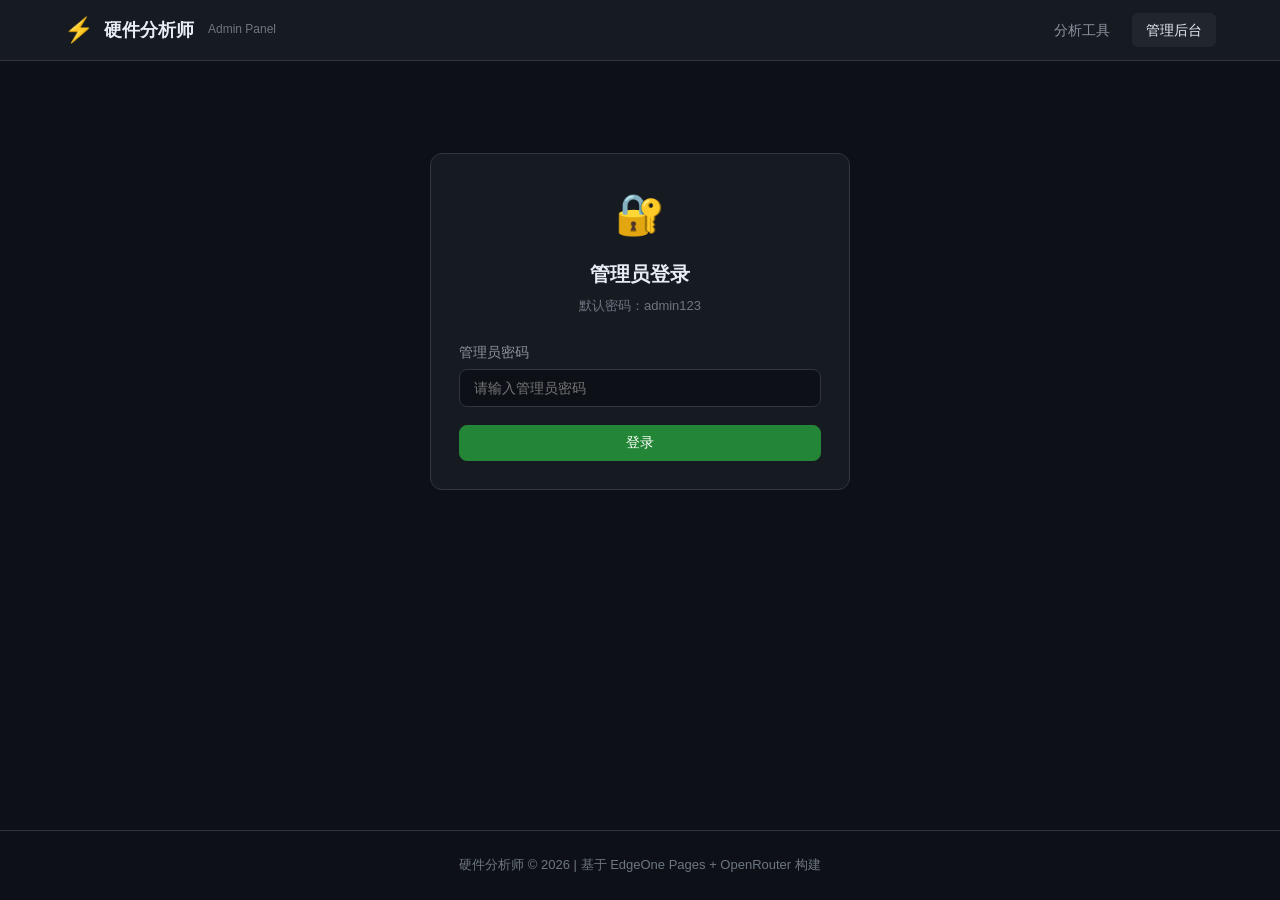
==== admin.html @ cb86afbc "refactor: optimize prompt for shorter output and lower token cost" ====
<!DOCTYPE html>
<html lang="zh-CN">
<head>
  <meta charset="UTF-8">
  <meta name="viewport" content="width=device-width, initial-scale=1.0">
  <title>管理后台 - 硬件分析师</title>
  <link rel="stylesheet" href="/css/style.css">
</head>
<body>
  <header class="header">
    <div class="header-inner">
      <div class="logo">
        <span class="logo-icon">⚡</span>
        <span class="logo-text">硬件分析师</span>
        <span class="logo-sub">Admin Panel</span>
      </div>
      <nav class="nav">
        <a href="/" class="nav-link">分析工具</a>
        <a href="/admin.html" class="nav-link active">管理后台</a>
      </nav>
    </div>
  </header>

  <main class="main">
    <section id="login-section" class="section">
      <div class="login-card">
        <div class="login-header">
          <span class="login-icon">🔐</span>
          <h2>管理员登录</h2>
          <p>默认密码：admin123</p>
        </div>
        <div class="form-group">
          <label for="admin-password">管理员密码</label>
          <input type="password" id="admin-password" placeholder="请输入管理员密码">
        </div>
        <button class="btn btn-primary btn-block" id="login-btn">登录</button>
        <p class="login-error" id="login-error" style="display:none;"></p>
      </div>
    </section>

    <section id="admin-section" class="section" style="display:none;">
      <div class="section-header">
        <h2>管理后台</h2>
        <button class="btn btn-secondary" id="logout-btn">退出登录</button>
      </div>

      <div class="admin-grid">
        <div class="card">
          <div class="card-header">
            <span class="card-icon">📊</span>
            <h3>调用统计</h3>
          </div>
          <div class="card-body">
            <div class="stats-grid">
              <div class="stat-item">
                <span class="stat-label">今日调用</span>
                <span class="stat-value" id="stat-today">-</span>
              </div>
              <div class="stat-item">
                <span class="stat-label">每日上限</span>
                <span class="stat-value" id="stat-limit">-</span>
              </div>
              <div class="stat-item">
                <span class="stat-label">累计调用</span>
                <span class="stat-value" id="stat-total">-</span>
              </div>
              <div class="stat-item">
                <span class="stat-label">统计日期</span>
                <span class="stat-value stat-date" id="stat-date">-</span>
              </div>
            </div>
            <div class="btn-group">
              <button class="btn btn-secondary btn-sm" id="refresh-stats-btn">刷新统计</button>
              <button class="btn btn-warning btn-sm" id="reset-today-btn">重置今日</button>
              <button class="btn btn-danger btn-sm" id="reset-all-btn">重置全部</button>
            </div>
          </div>
        </div>

        <div class="card">
          <div class="card-header">
            <span class="card-icon">🔑</span>
            <h3>API 配置</h3>
          </div>
          <div class="card-body">
            <div class="form-group">
              <label for="config-api-key">OpenRouter API Key</label>
              <input type="password" id="config-api-key" placeholder="sk-or-...">
              <span class="form-hint" id="api-key-hint">当前未设置</span>
            </div>
            <div class="form-group">
              <label for="config-model">使用模型</label>
              <input type="text" id="config-model" placeholder="openai/gpt-4o">
              <span class="form-hint">推荐：openai/gpt-4o（稳定）、deepseek/deepseek-v4-flash（性价比首选）、google/gemini-2.0-flash-001（速度快）</span>
            </div>
            <div class="form-group">
              <label for="config-daily-limit">每日调用上限</label>
              <input type="number" id="config-daily-limit" min="1" max="10000" placeholder="100">
            </div>
            <button class="btn btn-primary btn-block" id="save-config-btn">保存配置</button>
          </div>
        </div>

        <div class="card">
          <div class="card-header">
            <span class="card-icon">🔒</span>
            <h3>修改密码</h3>
          </div>
          <div class="card-body">
            <div class="form-group">
              <label for="new-password">新密码</label>
              <input type="password" id="new-password" placeholder="输入新密码">
            </div>
            <div class="form-group">
              <label for="confirm-password">确认密码</label>
              <input type="password" id="confirm-password" placeholder="再次输入新密码">
            </div>
            <button class="btn btn-primary btn-block" id="change-password-btn">修改密码</button>
          </div>
        </div>
      </div>
    </section>
  </main>

  <footer class="footer">
    <p>硬件分析师 &copy; 2026 | 基于 EdgeOne Pages + OpenRouter 构建</p>
  </footer>

  <script src="/js/admin.js"></script>
</body>
</html>
---- css/style.css ----
:root {
  --bg-primary: #0d1117;
  --bg-secondary: #161b22;
  --bg-tertiary: #1c2333;
  --bg-hover: #21262d;
  --border: #30363d;
  --border-light: #3d444d;
  --text-primary: #e6edf3;
  --text-secondary: #8b949e;
  --text-muted: #6e7681;
  --accent: #58a6ff;
  --accent-hover: #79c0ff;
  --green: #3fb950;
  --green-dim: #238636;
  --yellow: #d29922;
  --orange: #db6d28;
  --red: #f85149;
  --red-dim: #da3633;
  --purple: #bc8cff;
  --code-bg: #0d1117;
  --shadow: 0 1px 3px rgba(0,0,0,0.3), 0 8px 24px rgba(0,0,0,0.2);
  --radius: 8px;
  --radius-lg: 12px;
}

* {
  margin: 0;
  padding: 0;
  box-sizing: border-box;
}

body {
  font-family: -apple-system, BlinkMacSystemFont, 'Segoe UI', 'Noto Sans SC', Helvetica, Arial, sans-serif;
  background: var(--bg-primary);
  color: var(--text-primary);
  line-height: 1.6;
  min-height: 100vh;
  display: flex;
  flex-direction: column;
}

.header {
  background: var(--bg-secondary);
  border-bottom: 1px solid var(--border);
  position: sticky;
  top: 0;
  z-index: 100;
}

.header-inner {
  max-width: 1200px;
  margin: 0 auto;
  padding: 0 24px;
  height: 60px;
  display: flex;
  align-items: center;
  justify-content: space-between;
}

.logo {
  display: flex;
  align-items: center;
  gap: 10px;
}

.logo-icon {
  font-size: 24px;
}

.logo-text {
  font-size: 18px;
  font-weight: 700;
  color: var(--text-primary);
}

.logo-sub {
  font-size: 12px;
  color: var(--text-muted);
  margin-left: 4px;
}

.nav {
  display: flex;
  gap: 8px;
}

.nav-link {
  color: var(--text-secondary);
  text-decoration: none;
  padding: 6px 14px;
  border-radius: 6px;
  font-size: 14px;
  transition: all 0.2s;
}

.nav-link:hover {
  color: var(--text-primary);
  background: var(--bg-hover);
}

.nav-link.active {
  color: var(--text-primary);
  background: var(--bg-hover);
}

.main {
  max-width: 1200px;
  margin: 0 auto;
  padding: 32px 24px;
  flex: 1;
  width: 100%;
}

.section {
  margin-bottom: 32px;
}

.section-header {
  display: flex;
  align-items: center;
  justify-content: space-between;
  margin-bottom: 20px;
}

.section-header h2 {
  font-size: 22px;
  font-weight: 600;
}

.section-header p {
  color: var(--text-secondary);
  font-size: 14px;
  margin-top: 4px;
}

.upload-card,
.login-card {
  background: var(--bg-secondary);
  border: 1px solid var(--border);
  border-radius: var(--radius-lg);
  padding: 28px;
}

.login-card {
  max-width: 420px;
  margin: 60px auto;
}

.login-header {
  text-align: center;
  margin-bottom: 24px;
}

.login-icon {
  font-size: 40px;
  display: block;
  margin-bottom: 12px;
}

.login-header h2 {
  font-size: 20px;
  margin-bottom: 6px;
}

.login-header p {
  color: var(--text-muted);
  font-size: 13px;
}

.login-error {
  color: var(--red);
  font-size: 13px;
  text-align: center;
  margin-top: 12px;
}

.form-group {
  margin-bottom: 18px;
}

.form-group label {
  display: block;
  font-size: 14px;
  font-weight: 500;
  color: var(--text-secondary);
  margin-bottom: 6px;
}

.form-row {
  display: grid;
  grid-template-columns: 1fr 1fr;
  gap: 16px;
}

input[type="text"],
input[type="password"],
input[type="number"],
select {
  width: 100%;
  padding: 10px 14px;
  background: var(--bg-primary);
  border: 1px solid var(--border);
  border-radius: var(--radius);
  color: var(--text-primary);
  font-size: 14px;
  outline: none;
  transition: border-color 0.2s;
}

input:focus,
select:focus {
  border-color: var(--accent);
}

select {
  cursor: pointer;
  appearance: none;
  background-image: url("data:image/svg+xml,%3Csvg xmlns='http://www.w3.org/2000/svg' width='12' height='12' viewBox='0 0 12 12'%3E%3Cpath fill='%238b949e' d='M6 8L1 3h10z'/%3E%3C/svg%3E");
  background-repeat: no-repeat;
  background-position: right 12px center;
  padding-right: 32px;
}

.form-hint {
  display: block;
  font-size: 12px;
  color: var(--text-muted);
  margin-top: 4px;
}

.file-upload {
  border: 2px dashed var(--border);
  border-radius: var(--radius);
  padding: 32px;
  text-align: center;
  cursor: pointer;
  transition: all 0.2s;
  background: var(--bg-primary);
}

.file-upload:hover {
  border-color: var(--accent);
  background: var(--bg-tertiary);
}

.file-upload.dragover {
  border-color: var(--accent);
  background: rgba(88, 166, 255, 0.08);
}

.file-upload-content {
  display: flex;
  flex-direction: column;
  align-items: center;
  gap: 8px;
}

.file-icon {
  font-size: 36px;
}

.file-text {
  font-size: 14px;
  color: var(--text-secondary);
}

.file-hint {
  font-size: 12px;
  color: var(--text-muted);
}

.btn {
  display: inline-flex;
  align-items: center;
  justify-content: center;
  gap: 6px;
  padding: 8px 18px;
  border: 1px solid var(--border);
  border-radius: var(--radius);
  font-size: 14px;
  font-weight: 500;
  cursor: pointer;
  transition: all 0.2s;
  outline: none;
  font-family: inherit;
}

.btn-primary {
  background: var(--green-dim);
  border-color: var(--green-dim);
  color: #fff;
}

.btn-primary:hover {
  background: var(--green);
  border-color: var(--green);
}

.btn-primary:disabled {
  opacity: 0.5;
  cursor: not-allowed;
}

.btn-secondary {
  background: var(--bg-secondary);
  border-color: var(--border);
  color: var(--text-primary);
}

.btn-secondary:hover {
  background: var(--bg-hover);
  border-color: var(--border-light);
}

.btn-warning {
  background: transparent;
  border-color: var(--orange);
  color: var(--orange);
}

.btn-warning:hover {
  background: rgba(219, 109, 40, 0.15);
}

.btn-danger {
  background: transparent;
  border-color: var(--red-dim);
  color: var(--red);
}

.btn-danger:hover {
  background: rgba(248, 81, 73, 0.15);
}

.btn-large {
  padding: 12px 32px;
  font-size: 16px;
  width: 100%;
  margin-top: 8px;
}

.btn-block {
  width: 100%;
}

.btn-sm {
  padding: 5px 12px;
  font-size: 13px;
}

.btn-group {
  display: flex;
  gap: 8px;
  margin-top: 16px;
  flex-wrap: wrap;
}

.spinner {
  display: inline-block;
  width: 16px;
  height: 16px;
  border: 2px solid rgba(255,255,255,0.3);
  border-top-color: #fff;
  border-radius: 50%;
  animation: spin 0.6s linear infinite;
}

@keyframes spin {
  to { transform: rotate(360deg); }
}

.progress-card {
  background: var(--bg-secondary);
  border: 1px solid var(--border);
  border-radius: var(--radius-lg);
  padding: 32px;
}

.progress-steps {
  display: flex;
  align-items: center;
  justify-content: center;
  gap: 0;
}

.step {
  display: flex;
  flex-direction: column;
  align-items: center;
  gap: 8px;
  position: relative;
}

.step-icon {
  width: 40px;
  height: 40px;
  border-radius: 50%;
  background: var(--bg-hover);
  border: 2px solid var(--border);
  display: flex;
  align-items: center;
  justify-content: center;
  font-size: 14px;
  font-weight: 600;
  color: var(--text-secondary);
  transition: all 0.3s;
}

.step.active .step-icon {
  border-color: var(--accent);
  color: var(--accent);
  box-shadow: 0 0 12px rgba(88, 166, 255, 0.3);
}

.step.done .step-icon {
  border-color: var(--green);
  background: var(--green-dim);
  color: #fff;
}

.step-text {
  font-size: 13px;
  color: var(--text-secondary);
  white-space: nowrap;
}

.step.active .step-text {
  color: var(--accent);
}

.step.done .step-text {
  color: var(--green);
}

.step-status {
  font-size: 12px;
  height: 16px;
}

.step-line {
  width: 80px;
  height: 2px;
  background: var(--border);
  margin: 0 12px;
  margin-bottom: 24px;
  transition: background 0.3s;
}

.step-line.active {
  background: var(--accent);
}

.step-line.done {
  background: var(--green);
}

.result-cards {
  display: flex;
  flex-direction: column;
  gap: 20px;
}

.card {
  background: var(--bg-secondary);
  border: 1px solid var(--border);
  border-radius: var(--radius-lg);
  overflow: hidden;
}

.card-header {
  display: flex;
  align-items: center;
  gap: 10px;
  padding: 16px 20px;
  border-bottom: 1px solid var(--border);
  background: var(--bg-tertiary);
}

.card-icon {
  font-size: 18px;
}

.card-header h3 {
  font-size: 15px;
  font-weight: 600;
  flex: 1;
}

.card-subheader {
  padding: 10px 20px;
  font-size: 13px;
  color: var(--text-secondary);
  border-bottom: 1px solid var(--border);
  background: rgba(88, 166, 255, 0.04);
}

.card-body {
  padding: 20px;
}

.btn-copy {
  padding: 4px 10px;
  font-size: 12px;
  background: var(--bg-hover);
  border: 1px solid var(--border);
  border-radius: 4px;
  color: var(--text-secondary);
  cursor: pointer;
  transition: all 0.2s;
  font-family: inherit;
}

.btn-copy:hover {
  color: var(--text-primary);
  border-color: var(--accent);
}

.btn-copy.copied {
  color: var(--green);
  border-color: var(--green);
}

.info-grid {
  display: grid;
  grid-template-columns: 1fr 1fr;
  gap: 12px;
}

.info-item {
  display: flex;
  flex-direction: column;
  gap: 4px;
}

.info-label {
  font-size: 12px;
  color: var(--text-muted);
  text-transform: uppercase;
  letter-spacing: 0.5px;
}

.info-value {
  font-size: 14px;
  color: var(--text-primary);
  line-height: 1.5;
}

.principle-text {
  font-size: 14px;
  line-height: 1.8;
  color: var(--text-secondary);
}

pre {
  background: var(--code-bg);
  border: 1px solid var(--border);
  border-radius: var(--radius);
  padding: 16px;
  overflow-x: auto;
  font-size: 13px;
  line-height: 1.6;
}

code {
  font-family: 'SF Mono', 'Fira Code', 'Consolas', monospace;
  color: var(--text-primary);
}

.notes-list {
  list-style: none;
  display: flex;
  flex-direction: column;
  gap: 10px;
}

.notes-list li {
  padding: 10px 14px;
  background: var(--bg-primary);
  border-radius: var(--radius);
  font-size: 14px;
  color: var(--text-secondary);
  border-left: 3px solid var(--yellow);
  line-height: 1.6;
}

.error-card {
  background: var(--bg-secondary);
  border: 1px solid var(--red-dim);
  border-radius: var(--radius-lg);
  padding: 40px;
  text-align: center;
}

.error-icon {
  font-size: 40px;
  display: block;
  margin-bottom: 12px;
}

.error-card h3 {
  color: var(--red);
  margin-bottom: 8px;
}

.error-card p {
  color: var(--text-secondary);
  font-size: 14px;
  margin-bottom: 16px;
}

.admin-grid {
  display: grid;
  grid-template-columns: 1fr 1fr;
  gap: 20px;
}

.admin-grid .card:last-child {
  grid-column: 1 / -1;
}

.stats-grid {
  display: grid;
  grid-template-columns: 1fr 1fr;
  gap: 16px;
  margin-bottom: 16px;
}

.stat-item {
  display: flex;
  flex-direction: column;
  gap: 4px;
  padding: 12px;
  background: var(--bg-primary);
  border-radius: var(--radius);
}

.stat-label {
  font-size: 12px;
  color: var(--text-muted);
  text-transform: uppercase;
  letter-spacing: 0.5px;
}

.stat-value {
  font-size: 24px;
  font-weight: 700;
  color: var(--accent);
}

.stat-date {
  font-size: 14px;
  font-weight: 500;
}

.toast {
  position: fixed;
  top: 80px;
  right: 24px;
  padding: 12px 20px;
  border-radius: var(--radius);
  font-size: 14px;
  z-index: 1000;
  animation: slideIn 0.3s ease;
  max-width: 360px;
}

.toast-success {
  background: var(--green-dim);
  color: #fff;
  border: 1px solid var(--green);
}

.toast-error {
  background: var(--red-dim);
  color: #fff;
  border: 1px solid var(--red);
}

@keyframes slideIn {
  from {
    transform: translateX(100%);
    opacity: 0;
  }
  to {
    transform: translateX(0);
    opacity: 1;
  }
}

.footer {
  text-align: center;
  padding: 24px;
  color: var(--text-muted);
  font-size: 13px;
  border-top: 1px solid var(--border);
  margin-top: auto;
}

.modal-overlay {
  position: fixed;
  inset: 0;
  background: rgba(0, 0, 0, 0.6);
  display: flex;
  align-items: center;
  justify-content: center;
  z-index: 1000;
  animation: fadeIn 0.2s ease;
}

.modal-card {
  background: var(--bg-secondary);
  border: 1px solid var(--border);
  border-radius: var(--radius-lg);
  width: 420px;
  max-width: 90vw;
  box-shadow: var(--shadow);
  animation: modalSlideIn 0.25s ease;
}

.modal-header {
  display: flex;
  align-items: center;
  justify-content: space-between;
  padding: 16px 20px;
  border-bottom: 1px solid var(--border);
}

.modal-header h3 {
  font-size: 16px;
  font-weight: 600;
}

.modal-close {
  background: none;
  border: none;
  color: var(--text-secondary);
  font-size: 22px;
  cursor: pointer;
  line-height: 1;
  padding: 2px 6px;
  border-radius: 4px;
  transition: all 0.15s;
}

.modal-close:hover {
  color: var(--text-primary);
  background: var(--bg-hover);
}

.modal-body {
  padding: 24px 20px;
}

.contact-item {
  display: flex;
  align-items: center;
  gap: 14px;
  padding: 14px 16px;
  background: var(--bg-primary);
  border: 1px solid var(--border);
  border-radius: var(--radius);
  margin-bottom: 12px;
}

.contact-icon {
  font-size: 28px;
  flex-shrink: 0;
}

.contact-info {
  flex: 1;
  display: flex;
  flex-direction: column;
  gap: 2px;
}

.contact-label {
  font-size: 11px;
  color: var(--text-muted);
  text-transform: uppercase;
  letter-spacing: 0.5px;
}

.contact-value {
  font-size: 18px;
  font-weight: 600;
  color: var(--accent);
  font-family: 'SF Mono', 'Fira Code', 'Consolas', monospace;
}

.contact-note {
  font-size: 13px;
  color: var(--text-secondary);
  line-height: 1.6;
  margin-top: 4px;
}

@keyframes fadeIn {
  from { opacity: 0; }
  to { opacity: 1; }
}

@keyframes modalSlideIn {
  from {
    transform: translateY(20px) scale(0.97);
    opacity: 0;
  }
  to {
    transform: translateY(0) scale(1);
    opacity: 1;
  }
}

@media (max-width: 768px) {
  .form-row {
    grid-template-columns: 1fr;
  }

  .admin-grid {
    grid-template-columns: 1fr;
  }

  .info-grid {
    grid-template-columns: 1fr;
  }

  .progress-steps {
    flex-direction: column;
    gap: 8px;
  }

  .step-line {
    width: 2px;
    height: 24px;
    margin: 0;
  }

  .header-inner {
    padding: 0 16px;
  }

  .main {
    padding: 20px 16px;
  }

  .logo-sub {
    display: none;
  }
}
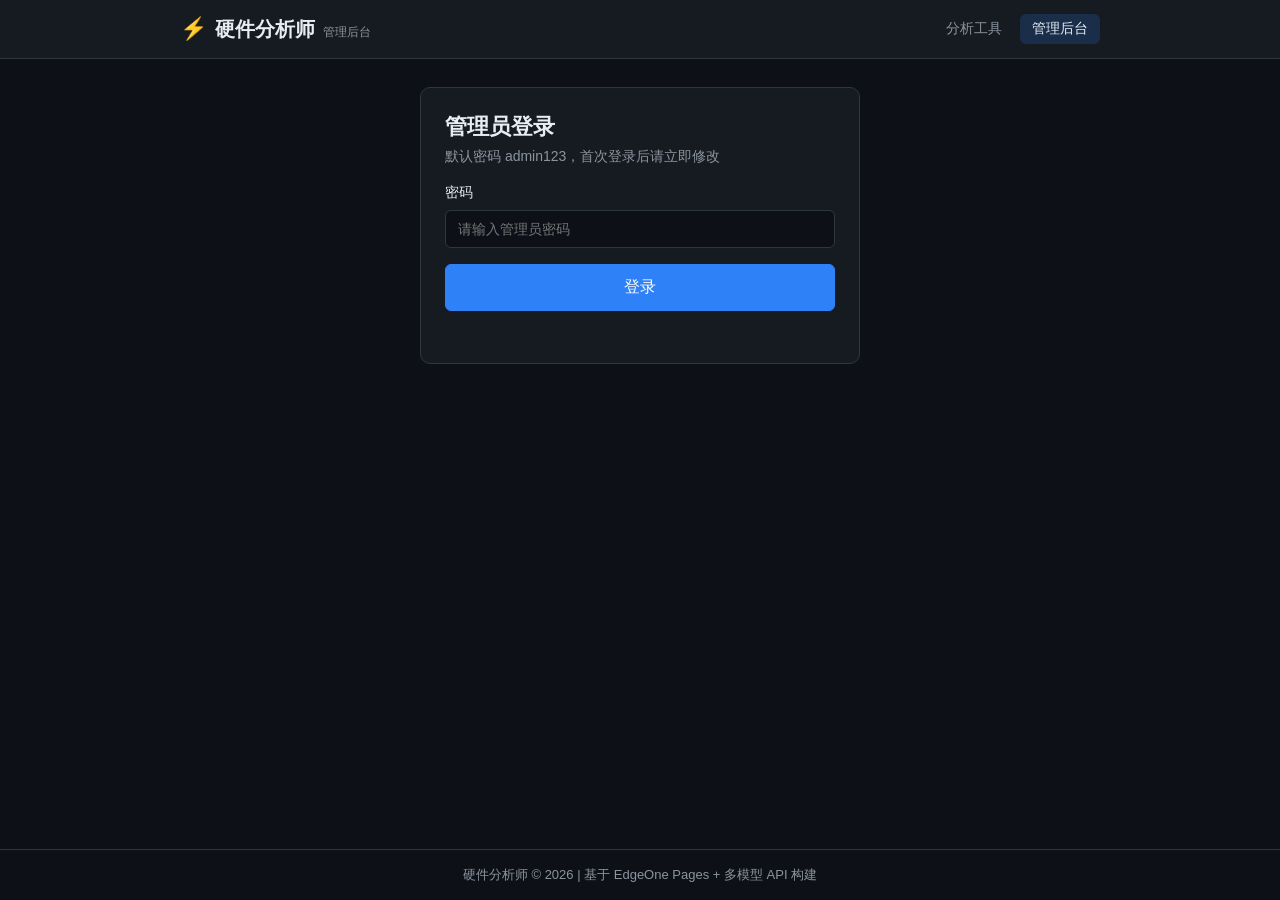
==== commit 37d17df0: "v2 整体重构：多供应商自动兜底、长手册智能取段、JSON 稳健化、管理后台连通性自检与安全加固" ====
--- a/admin.html
+++ b/admin.html
@@ -12,7 +12,7 @@
       <div class="logo">
         <span class="logo-icon">⚡</span>
         <span class="logo-text">硬件分析师</span>
-        <span class="logo-sub">Admin Panel</span>
+        <span class="logo-sub">管理后台</span>
       </div>
       <nav class="nav">
         <a href="/" class="nav-link">分析工具</a>
@@ -23,107 +23,83 @@
 
   <main class="main">
     <section id="login-section" class="section">
-      <div class="login-card">
-        <div class="login-header">
-          <span class="login-icon">🔐</span>
+      <div class="upload-card login-card">
+        <div class="section-header">
           <h2>管理员登录</h2>
-          <p>默认密码：admin123</p>
+          <p>默认密码 admin123，首次登录后请立即修改</p>
         </div>
         <div class="form-group">
-          <label for="admin-password">管理员密码</label>
-          <input type="password" id="admin-password" placeholder="请输入管理员密码">
+          <label for="password-input">密码</label>
+          <input type="password" id="password-input" placeholder="请输入管理员密码" autocomplete="current-password">
         </div>
-        <button class="btn btn-primary btn-block" id="login-btn">登录</button>
-        <p class="login-error" id="login-error" style="display:none;"></p>
+        <button class="btn btn-primary btn-large" id="login-btn">登录</button>
+        <p class="form-error" id="login-error"></p>
       </div>
     </section>
 
-    <section id="admin-section" class="section" style="display:none;">
+    <section id="panel-section" class="section" style="display:none;">
       <div class="section-header">
-        <h2>管理后台</h2>
+        <h2>供应商配置</h2>
         <button class="btn btn-secondary" id="logout-btn">退出登录</button>
       </div>
+      <p class="panel-note">分析请求会按下面的顺位依次尝试：第一家超时、报错或限流时自动切下一家。点「测试连接」会从边缘函数所在的位置探测该供应商，通不通以这个结果为准。</p>
+      <div id="provider-list"></div>
 
-      <div class="admin-grid">
-        <div class="card">
-          <div class="card-header">
-            <span class="card-icon">📊</span>
-            <h3>调用统计</h3>
-          </div>
-          <div class="card-body">
-            <div class="stats-grid">
-              <div class="stat-item">
-                <span class="stat-label">今日调用</span>
-                <span class="stat-value" id="stat-today">-</span>
-              </div>
-              <div class="stat-item">
-                <span class="stat-label">每日上限</span>
-                <span class="stat-value" id="stat-limit">-</span>
-              </div>
-              <div class="stat-item">
-                <span class="stat-label">累计调用</span>
-                <span class="stat-value" id="stat-total">-</span>
-              </div>
-              <div class="stat-item">
-                <span class="stat-label">统计日期</span>
-                <span class="stat-value stat-date" id="stat-date">-</span>
-              </div>
+      <div class="card settings-card">
+        <div class="card-header">
+          <span class="card-icon">🧭</span>
+          <h3>调用顺位</h3>
+        </div>
+        <div class="card-body">
+          <div id="order-list"></div>
+        </div>
+      </div>
+
+      <div class="card settings-card">
+        <div class="card-header">
+          <span class="card-icon">🔧</span>
+          <h3>通用设置</h3>
+        </div>
+        <div class="card-body">
+          <div class="form-row">
+            <div class="form-group">
+              <label for="daily-limit-input">每日调用上限</label>
+              <input type="number" id="daily-limit-input" min="1" max="100000">
             </div>
-            <div class="btn-group">
-              <button class="btn btn-secondary btn-sm" id="refresh-stats-btn">刷新统计</button>
-              <button class="btn btn-warning btn-sm" id="reset-today-btn">重置今日</button>
-              <button class="btn btn-danger btn-sm" id="reset-all-btn">重置全部</button>
+            <div class="form-group">
+              <label for="access-code-input">分析访问口令（留空为不启用）</label>
+              <input type="text" id="access-code-input" placeholder="启用后，用户分析时需输入此口令">
             </div>
           </div>
+          <div class="form-group">
+            <label for="new-password-input">修改管理员密码（留空为不修改）</label>
+            <input type="password" id="new-password-input" placeholder="输入新密码" autocomplete="new-password">
+          </div>
+          <button class="btn btn-primary" id="save-btn">保存全部设置</button>
+          <span class="save-status" id="save-status"></span>
         </div>
+      </div>
 
-        <div class="card">
-          <div class="card-header">
-            <span class="card-icon">🔑</span>
-            <h3>API 配置</h3>
+      <div class="card settings-card">
+        <div class="card-header">
+          <span class="card-icon">📊</span>
+          <h3>调用统计</h3>
+        </div>
+        <div class="card-body">
+          <div class="info-grid">
+            <div class="info-item"><span class="info-label">今日调用</span><span class="info-value" id="stat-today">-</span></div>
+            <div class="info-item"><span class="info-label">累计调用</span><span class="info-value" id="stat-total">-</span></div>
+            <div class="info-item"><span class="info-label">每日上限</span><span class="info-value" id="stat-limit">-</span></div>
           </div>
-          <div class="card-body">
-            <div class="form-group">
-              <label for="config-api-key">OpenRouter API Key</label>
-              <input type="password" id="config-api-key" placeholder="sk-or-...">
-              <span class="form-hint" id="api-key-hint">当前未设置</span>
-            </div>
-            <div class="form-group">
-              <label for="config-model">使用模型</label>
-              <input type="text" id="config-model" placeholder="openai/gpt-4o">
-              <span class="form-hint">推荐：openai/gpt-4o（稳定）、deepseek/deepseek-v4-flash（性价比首选）、google/gemini-2.0-flash-001（速度快）</span>
-            </div>
-            <div class="form-group">
-              <label for="config-daily-limit">每日调用上限</label>
-              <input type="number" id="config-daily-limit" min="1" max="10000" placeholder="100">
-            </div>
-            <button class="btn btn-primary btn-block" id="save-config-btn">保存配置</button>
-          </div>
-        </div>
-
-        <div class="card">
-          <div class="card-header">
-            <span class="card-icon">🔒</span>
-            <h3>修改密码</h3>
-          </div>
-          <div class="card-body">
-            <div class="form-group">
-              <label for="new-password">新密码</label>
-              <input type="password" id="new-password" placeholder="输入新密码">
-            </div>
-            <div class="form-group">
-              <label for="confirm-password">确认密码</label>
-              <input type="password" id="confirm-password" placeholder="再次输入新密码">
-            </div>
-            <button class="btn btn-primary btn-block" id="change-password-btn">修改密码</button>
-          </div>
+          <button class="btn btn-secondary" id="reset-stats-btn">重置统计</button>
+          <button class="btn btn-secondary" id="refresh-stats-btn">刷新</button>
         </div>
       </div>
     </section>
   </main>
 
   <footer class="footer">
-    <p>硬件分析师 &copy; 2026 | 基于 EdgeOne Pages + OpenRouter 构建</p>
+    <p>硬件分析师 &copy; 2026 | 基于 EdgeOne Pages + 多模型 API 构建</p>
   </footer>
 
   <script src="/js/admin.js"></script>
--- a/css/style.css
+++ b/css/style.css
@@ -1,849 +1,369 @@
 :root {
-  --bg-primary: #0d1117;
-  --bg-secondary: #161b22;
-  --bg-tertiary: #1c2333;
-  --bg-hover: #21262d;
+  --bg: #0d1117;
+  --bg-card: #161b22;
+  --bg-input: #0d1117;
   --border: #30363d;
-  --border-light: #3d444d;
-  --text-primary: #e6edf3;
-  --text-secondary: #8b949e;
-  --text-muted: #6e7681;
-  --accent: #58a6ff;
-  --accent-hover: #79c0ff;
-  --green: #3fb950;
-  --green-dim: #238636;
-  --yellow: #d29922;
-  --orange: #db6d28;
-  --red: #f85149;
-  --red-dim: #da3633;
-  --purple: #bc8cff;
-  --code-bg: #0d1117;
-  --shadow: 0 1px 3px rgba(0,0,0,0.3), 0 8px 24px rgba(0,0,0,0.2);
-  --radius: 8px;
-  --radius-lg: 12px;
-}
-
-* {
-  margin: 0;
-  padding: 0;
-  box-sizing: border-box;
-}
+  --text: #e6edf3;
+  --text-dim: #8b949e;
+  --accent: #2f81f7;
+  --accent-hover: #1f6feb;
+  --ok: #3fb950;
+  --fail: #f85149;
+  --warn: #d29922;
+  --radius: 10px;
+}
+
+* { box-sizing: border-box; margin: 0; padding: 0; }
 
 body {
-  font-family: -apple-system, BlinkMacSystemFont, 'Segoe UI', 'Noto Sans SC', Helvetica, Arial, sans-serif;
-  background: var(--bg-primary);
-  color: var(--text-primary);
-  line-height: 1.6;
+  background: var(--bg);
+  color: var(--text);
+  font-family: -apple-system, BlinkMacSystemFont, "Segoe UI", "PingFang SC", "Microsoft YaHei", sans-serif;
   min-height: 100vh;
   display: flex;
   flex-direction: column;
 }
 
+/* header */
 .header {
-  background: var(--bg-secondary);
   border-bottom: 1px solid var(--border);
-  position: sticky;
-  top: 0;
-  z-index: 100;
-}
-
+  background: var(--bg-card);
+}
 .header-inner {
-  max-width: 1200px;
+  max-width: 960px;
   margin: 0 auto;
-  padding: 0 24px;
-  height: 60px;
+  padding: 14px 20px;
   display: flex;
   align-items: center;
   justify-content: space-between;
-}
-
-.logo {
-  display: flex;
-  align-items: center;
+  flex-wrap: wrap;
   gap: 10px;
 }
-
-.logo-icon {
-  font-size: 24px;
-}
-
-.logo-text {
-  font-size: 18px;
-  font-weight: 700;
-  color: var(--text-primary);
-}
-
-.logo-sub {
-  font-size: 12px;
-  color: var(--text-muted);
-  margin-left: 4px;
-}
-
-.nav {
-  display: flex;
-  gap: 8px;
-}
-
+.logo { display: flex; align-items: baseline; gap: 8px; }
+.logo-icon { font-size: 22px; }
+.logo-text { font-size: 20px; font-weight: 700; }
+.logo-sub { font-size: 12px; color: var(--text-dim); }
+.nav { display: flex; gap: 6px; }
 .nav-link {
-  color: var(--text-secondary);
+  color: var(--text-dim);
   text-decoration: none;
-  padding: 6px 14px;
+  padding: 6px 12px;
   border-radius: 6px;
   font-size: 14px;
-  transition: all 0.2s;
-}
-
-.nav-link:hover {
-  color: var(--text-primary);
-  background: var(--bg-hover);
-}
-
-.nav-link.active {
-  color: var(--text-primary);
-  background: var(--bg-hover);
-}
-
+}
+.nav-link:hover { color: var(--text); background: rgba(255, 255, 255, 0.06); }
+.nav-link.active { color: var(--text); background: rgba(47, 129, 247, 0.18); }
+
+/* layout */
 .main {
-  max-width: 1200px;
-  margin: 0 auto;
-  padding: 32px 24px;
   flex: 1;
   width: 100%;
-}
-
-.section {
-  margin-bottom: 32px;
-}
-
-.section-header {
-  display: flex;
-  align-items: center;
-  justify-content: space-between;
-  margin-bottom: 20px;
-}
-
-.section-header h2 {
-  font-size: 22px;
-  font-weight: 600;
-}
-
-.section-header p {
-  color: var(--text-secondary);
-  font-size: 14px;
-  margin-top: 4px;
-}
-
-.upload-card,
-.login-card {
-  background: var(--bg-secondary);
-  border: 1px solid var(--border);
-  border-radius: var(--radius-lg);
-  padding: 28px;
-}
-
-.login-card {
-  max-width: 420px;
-  margin: 60px auto;
-}
-
-.login-header {
+  max-width: 960px;
+  margin: 0 auto;
+  padding: 28px 20px 40px;
+}
+.section-header { margin-bottom: 18px; }
+.section-header h2 { font-size: 22px; margin-bottom: 6px; }
+.section-header p { color: var(--text-dim); font-size: 14px; }
+.section-header .btn { float: right; }
+.footer {
+  border-top: 1px solid var(--border);
+  padding: 16px;
   text-align: center;
-  margin-bottom: 24px;
-}
-
-.login-icon {
-  font-size: 40px;
-  display: block;
-  margin-bottom: 12px;
-}
-
-.login-header h2 {
-  font-size: 20px;
-  margin-bottom: 6px;
-}
-
-.login-header p {
-  color: var(--text-muted);
-  font-size: 13px;
-}
-
-.login-error {
-  color: var(--red);
-  font-size: 13px;
-  text-align: center;
-  margin-top: 12px;
-}
-
-.form-group {
-  margin-bottom: 18px;
-}
-
+  color: var(--text-dim);
+  font-size: 13px;
+}
+
+/* forms */
+.upload-card, .progress-card, .error-card, .history-card, .login-card {
+  background: var(--bg-card);
+  border: 1px solid var(--border);
+  border-radius: var(--radius);
+  padding: 24px;
+}
+.login-card { max-width: 440px; margin: 0 auto; }
+.form-group { margin-bottom: 16px; flex: 1; }
 .form-group label {
   display: block;
   font-size: 14px;
-  font-weight: 500;
-  color: var(--text-secondary);
-  margin-bottom: 6px;
-}
-
-.form-row {
-  display: grid;
-  grid-template-columns: 1fr 1fr;
-  gap: 16px;
-}
-
-input[type="text"],
-input[type="password"],
-input[type="number"],
-select {
+  margin-bottom: 8px;
+  color: var(--text);
+}
+.form-group input, .form-group select {
   width: 100%;
-  padding: 10px 14px;
-  background: var(--bg-primary);
-  border: 1px solid var(--border);
-  border-radius: var(--radius);
-  color: var(--text-primary);
-  font-size: 14px;
+  background: var(--bg-input);
+  border: 1px solid var(--border);
+  border-radius: 6px;
+  color: var(--text);
+  padding: 10px 12px;
+  font-size: 14px;
+}
+.form-group input:focus, .form-group select:focus {
   outline: none;
-  transition: border-color 0.2s;
-}
-
-input:focus,
-select:focus {
   border-color: var(--accent);
 }
-
-select {
-  cursor: pointer;
-  appearance: none;
-  background-image: url("data:image/svg+xml,%3Csvg xmlns='http://www.w3.org/2000/svg' width='12' height='12' viewBox='0 0 12 12'%3E%3Cpath fill='%238b949e' d='M6 8L1 3h10z'/%3E%3C/svg%3E");
-  background-repeat: no-repeat;
-  background-position: right 12px center;
-  padding-right: 32px;
-}
-
-.form-hint {
-  display: block;
-  font-size: 12px;
-  color: var(--text-muted);
-  margin-top: 4px;
-}
+.form-group input:disabled { color: var(--text-dim); }
+.form-row { display: flex; gap: 16px; }
+@media (max-width: 640px) { .form-row { flex-direction: column; gap: 0; } }
+.form-error { color: var(--fail); font-size: 14px; margin-top: 10px; min-height: 18px; }
 
 .file-upload {
   border: 2px dashed var(--border);
   border-radius: var(--radius);
-  padding: 32px;
+  padding: 34px 16px;
   text-align: center;
   cursor: pointer;
-  transition: all 0.2s;
-  background: var(--bg-primary);
-}
-
-.file-upload:hover {
+  transition: border-color 0.15s, background 0.15s;
+}
+.file-upload:hover, .file-upload.dragover {
   border-color: var(--accent);
-  background: var(--bg-tertiary);
-}
-
-.file-upload.dragover {
-  border-color: var(--accent);
-  background: rgba(88, 166, 255, 0.08);
-}
-
-.file-upload-content {
-  display: flex;
-  flex-direction: column;
-  align-items: center;
-  gap: 8px;
-}
-
-.file-icon {
-  font-size: 36px;
-}
-
-.file-text {
-  font-size: 14px;
-  color: var(--text-secondary);
-}
-
-.file-hint {
+  background: rgba(47, 129, 247, 0.08);
+}
+.file-upload-content { display: flex; flex-direction: column; gap: 6px; align-items: center; }
+.file-icon { font-size: 34px; }
+.file-text { font-size: 15px; }
+.file-hint { font-size: 12px; color: var(--text-dim); }
+.file-meta { margin-top: 10px; font-size: 13px; color: var(--text-dim); line-height: 1.6; }
+
+.chip-row { display: flex; flex-wrap: wrap; gap: 6px; margin-top: 8px; }
+.mcu-chip {
+  background: rgba(255, 255, 255, 0.05);
+  border: 1px solid var(--border);
+  color: var(--text-dim);
+  border-radius: 999px;
+  padding: 3px 10px;
   font-size: 12px;
-  color: var(--text-muted);
-}
-
+  cursor: pointer;
+}
+.mcu-chip:hover { color: var(--text); border-color: var(--accent); }
+
+/* buttons */
 .btn {
-  display: inline-flex;
-  align-items: center;
-  justify-content: center;
-  gap: 6px;
-  padding: 8px 18px;
-  border: 1px solid var(--border);
-  border-radius: var(--radius);
-  font-size: 14px;
-  font-weight: 500;
-  cursor: pointer;
-  transition: all 0.2s;
-  outline: none;
-  font-family: inherit;
-}
-
-.btn-primary {
-  background: var(--green-dim);
-  border-color: var(--green-dim);
-  color: #fff;
-}
-
-.btn-primary:hover {
-  background: var(--green);
-  border-color: var(--green);
-}
-
-.btn-primary:disabled {
-  opacity: 0.5;
-  cursor: not-allowed;
-}
-
-.btn-secondary {
-  background: var(--bg-secondary);
-  border-color: var(--border);
-  color: var(--text-primary);
-}
-
-.btn-secondary:hover {
-  background: var(--bg-hover);
-  border-color: var(--border-light);
-}
-
-.btn-warning {
+  border: 1px solid var(--border);
+  background: var(--bg-card);
+  color: var(--text);
+  border-radius: 6px;
+  padding: 8px 16px;
+  font-size: 14px;
+  cursor: pointer;
+}
+.btn:hover { border-color: var(--text-dim); }
+.btn:disabled { opacity: 0.45; cursor: not-allowed; }
+.btn-primary { background: var(--accent); border-color: var(--accent); color: #fff; }
+.btn-primary:hover { background: var(--accent-hover); border-color: var(--accent-hover); }
+.btn-secondary { background: transparent; }
+.btn-large { width: 100%; padding: 12px; font-size: 16px; }
+.btn-sm { padding: 4px 10px; font-size: 13px; }
+.btn-copy {
+  margin-left: auto;
   background: transparent;
-  border-color: var(--orange);
-  color: var(--orange);
-}
-
-.btn-warning:hover {
-  background: rgba(219, 109, 40, 0.15);
-}
-
-.btn-danger {
-  background: transparent;
-  border-color: var(--red-dim);
-  color: var(--red);
-}
-
-.btn-danger:hover {
-  background: rgba(248, 81, 73, 0.15);
-}
-
-.btn-large {
-  padding: 12px 32px;
-  font-size: 16px;
-  width: 100%;
-  margin-top: 8px;
-}
-
-.btn-block {
-  width: 100%;
-}
-
-.btn-sm {
-  padding: 5px 12px;
-  font-size: 13px;
-}
-
-.btn-group {
-  display: flex;
-  gap: 8px;
-  margin-top: 16px;
-  flex-wrap: wrap;
-}
-
+  border: 1px solid var(--border);
+  color: var(--text-dim);
+  border-radius: 6px;
+  padding: 4px 12px;
+  font-size: 13px;
+  cursor: pointer;
+}
+.btn-copy:hover { color: var(--text); }
+.btn-copy.copied { color: var(--ok); border-color: var(--ok); }
 .spinner {
   display: inline-block;
-  width: 16px;
-  height: 16px;
-  border: 2px solid rgba(255,255,255,0.3);
+  width: 14px; height: 14px;
+  border: 2px solid rgba(255, 255, 255, 0.35);
   border-top-color: #fff;
   border-radius: 50%;
-  animation: spin 0.6s linear infinite;
-}
-
-@keyframes spin {
-  to { transform: rotate(360deg); }
-}
-
-.progress-card {
-  background: var(--bg-secondary);
-  border: 1px solid var(--border);
-  border-radius: var(--radius-lg);
-  padding: 32px;
-}
-
-.progress-steps {
-  display: flex;
-  align-items: center;
-  justify-content: center;
-  gap: 0;
-}
-
-.step {
-  display: flex;
-  flex-direction: column;
+  animation: spin 0.8s linear infinite;
+  vertical-align: -2px;
+}
+@keyframes spin { to { transform: rotate(360deg); } }
+
+/* progress */
+.progress-steps { display: flex; align-items: flex-start; }
+.step { flex: 0 0 auto; text-align: center; width: 110px; }
+.step-icon {
+  width: 36px; height: 36px;
+  margin: 0 auto 8px;
+  border-radius: 50%;
+  border: 2px solid var(--border);
+  display: flex; align-items: center; justify-content: center;
+  font-weight: 700;
+  color: var(--text-dim);
+  background: var(--bg);
+}
+.step.active .step-icon { border-color: var(--accent); color: var(--accent); }
+.step.done .step-icon { border-color: var(--ok); background: var(--ok); color: #fff; }
+.step-text { font-size: 14px; }
+.step-status { font-size: 12px; color: var(--text-dim); margin-top: 4px; min-height: 16px; }
+.step-line { flex: 1; height: 2px; background: var(--border); margin-top: 18px; }
+.step-line.active { background: var(--accent); }
+.step-line.done { background: var(--ok); }
+.progress-elapsed { margin-top: 18px; text-align: center; color: var(--text-dim); font-size: 13px; }
+
+/* results */
+.result-actions { display: flex; gap: 8px; }
+.result-meta {
+  color: var(--text-dim);
+  font-size: 13px;
+  margin-bottom: 16px;
+  line-height: 1.7;
+}
+.result-meta-note { color: var(--warn); }
+.result-cards { display: flex; flex-direction: column; gap: 16px; }
+.card {
+  background: var(--bg-card);
+  border: 1px solid var(--border);
+  border-radius: var(--radius);
+  overflow: hidden;
+}
+.card-header {
+  display: flex;
   align-items: center;
   gap: 8px;
-  position: relative;
-}
-
-.step-icon {
-  width: 40px;
-  height: 40px;
-  border-radius: 50%;
-  background: var(--bg-hover);
-  border: 2px solid var(--border);
-  display: flex;
-  align-items: center;
-  justify-content: center;
-  font-size: 14px;
-  font-weight: 600;
-  color: var(--text-secondary);
-  transition: all 0.3s;
-}
-
-.step.active .step-icon {
-  border-color: var(--accent);
-  color: var(--accent);
-  box-shadow: 0 0 12px rgba(88, 166, 255, 0.3);
-}
-
-.step.done .step-icon {
-  border-color: var(--green);
-  background: var(--green-dim);
-  color: #fff;
-}
-
-.step-text {
-  font-size: 13px;
-  color: var(--text-secondary);
-  white-space: nowrap;
-}
-
-.step.active .step-text {
-  color: var(--accent);
-}
-
-.step.done .step-text {
-  color: var(--green);
-}
-
-.step-status {
-  font-size: 12px;
-  height: 16px;
-}
-
-.step-line {
-  width: 80px;
-  height: 2px;
-  background: var(--border);
-  margin: 0 12px;
-  margin-bottom: 24px;
-  transition: background 0.3s;
-}
-
-.step-line.active {
-  background: var(--accent);
-}
-
-.step-line.done {
-  background: var(--green);
-}
-
-.result-cards {
-  display: flex;
-  flex-direction: column;
-  gap: 20px;
-}
-
-.card {
-  background: var(--bg-secondary);
-  border: 1px solid var(--border);
-  border-radius: var(--radius-lg);
-  overflow: hidden;
-}
-
-.card-header {
+  padding: 14px 18px;
+  border-bottom: 1px solid var(--border);
+}
+.card-header h3 { font-size: 16px; }
+.card-icon { font-size: 18px; }
+.card-subheader { padding: 10px 18px 0; color: var(--text-dim); font-size: 14px; }
+.card-body { padding: 16px 18px; }
+.info-grid { display: grid; grid-template-columns: 1fr 1fr; gap: 12px 20px; }
+@media (max-width: 640px) { .info-grid { grid-template-columns: 1fr; } }
+.info-item { display: flex; flex-direction: column; gap: 3px; }
+.info-label { font-size: 12px; color: var(--text-dim); }
+.info-value { font-size: 14px; line-height: 1.55; }
+.principle-text { font-size: 14px; line-height: 1.8; white-space: pre-wrap; }
+.notes-list { padding-left: 20px; font-size: 14px; line-height: 1.9; }
+
+.code-window { border: 1px solid var(--border); border-radius: 8px; overflow: hidden; }
+.code-header {
+  display: flex;
+  align-items: center;
+  gap: 6px;
+  background: #010409;
+  padding: 8px 12px;
+}
+.code-dot { width: 11px; height: 11px; border-radius: 50%; }
+.code-dot-red { background: #ff5f57; }
+.code-dot-yellow { background: #febc2e; }
+.code-dot-green { background: #28c840; }
+.code-title { margin-left: 8px; font-size: 12px; color: var(--text-dim); font-family: ui-monospace, Menlo, Consolas, monospace; }
+.code-window pre { background: #0d1117; padding: 14px; overflow-x: auto; }
+.code-window code {
+  font-family: ui-monospace, Menlo, Consolas, monospace;
+  font-size: 13px;
+  line-height: 1.6;
+  background: transparent !important;
+}
+
+/* history */
+.history-card { margin-top: 20px; }
+.history-header { display: flex; justify-content: space-between; align-items: center; margin-bottom: 12px; }
+.history-header h3 { font-size: 16px; }
+.history-item {
   display: flex;
   align-items: center;
   gap: 10px;
-  padding: 16px 20px;
-  border-bottom: 1px solid var(--border);
-  background: var(--bg-tertiary);
-}
-
-.card-icon {
-  font-size: 18px;
-}
-
-.card-header h3 {
-  font-size: 15px;
-  font-weight: 600;
+  padding: 9px 0;
+  border-top: 1px solid var(--border);
+}
+.history-main {
   flex: 1;
-}
-
-.card-subheader {
-  padding: 10px 20px;
-  font-size: 13px;
-  color: var(--text-secondary);
-  border-bottom: 1px solid var(--border);
-  background: rgba(88, 166, 255, 0.04);
-}
-
-.card-body {
-  padding: 20px;
-}
-
-.btn-copy {
-  padding: 4px 10px;
-  font-size: 12px;
-  background: var(--bg-hover);
-  border: 1px solid var(--border);
-  border-radius: 4px;
-  color: var(--text-secondary);
-  cursor: pointer;
-  transition: all 0.2s;
-  font-family: inherit;
-}
-
-.btn-copy:hover {
-  color: var(--text-primary);
-  border-color: var(--accent);
-}
-
-.btn-copy.copied {
-  color: var(--green);
-  border-color: var(--green);
-}
-
-.info-grid {
-  display: grid;
-  grid-template-columns: 1fr 1fr;
-  gap: 12px;
-}
-
-.info-item {
-  display: flex;
-  flex-direction: column;
-  gap: 4px;
-}
-
-.info-label {
-  font-size: 12px;
-  color: var(--text-muted);
-  text-transform: uppercase;
-  letter-spacing: 0.5px;
-}
-
-.info-value {
-  font-size: 14px;
-  color: var(--text-primary);
-  line-height: 1.5;
-}
-
-.principle-text {
-  font-size: 14px;
-  line-height: 1.8;
-  color: var(--text-secondary);
-}
-
-pre {
-  background: var(--code-bg);
-  border: 1px solid var(--border);
-  border-radius: var(--radius);
-  padding: 16px;
-  overflow-x: auto;
-  font-size: 13px;
-  line-height: 1.6;
-}
-
-code {
-  font-family: 'SF Mono', 'Fira Code', 'Consolas', monospace;
-  color: var(--text-primary);
-}
-
-.notes-list {
-  list-style: none;
-  display: flex;
-  flex-direction: column;
+  text-align: left;
+  background: none;
+  border: none;
+  color: var(--text);
+  font-size: 14px;
+  cursor: pointer;
+  padding: 0;
+}
+.history-main:hover { color: var(--accent); }
+.history-del {
+  background: none;
+  border: none;
+  color: var(--text-dim);
+  font-size: 13px;
+  cursor: pointer;
+}
+.history-del:hover { color: var(--fail); }
+
+/* error */
+.error-card { text-align: center; }
+.error-icon { font-size: 34px; }
+.error-card h3 { margin: 10px 0; }
+.error-card p { color: var(--text-dim); line-height: 1.7; }
+.error-detail { color: var(--warn); font-size: 13px; line-height: 1.7; margin: 10px 0; }
+.error-card .btn { margin-top: 14px; }
+
+/* admin */
+.panel-note { color: var(--text-dim); font-size: 14px; line-height: 1.7; margin-bottom: 16px; }
+.provider-card, .settings-card { margin-bottom: 16px; }
+.provider-rank { color: var(--text-dim); font-size: 13px; }
+.provider-state { margin-left: auto; font-size: 13px; }
+.provider-state.ok { color: var(--ok); }
+.provider-state.off { color: var(--text-dim); }
+.provider-actions { display: flex; align-items: center; gap: 12px; margin-top: 4px; }
+.test-status { font-size: 13px; color: var(--text-dim); }
+.test-status.ok { color: var(--ok); }
+.test-status.fail { color: var(--fail); }
+.order-item {
+  display: flex;
+  align-items: center;
   gap: 10px;
-}
-
-.notes-list li {
-  padding: 10px 14px;
-  background: var(--bg-primary);
-  border-radius: var(--radius);
-  font-size: 14px;
-  color: var(--text-secondary);
-  border-left: 3px solid var(--yellow);
-  line-height: 1.6;
-}
-
-.error-card {
-  background: var(--bg-secondary);
-  border: 1px solid var(--red-dim);
-  border-radius: var(--radius-lg);
-  padding: 40px;
-  text-align: center;
-}
-
-.error-icon {
-  font-size: 40px;
-  display: block;
-  margin-bottom: 12px;
-}
-
-.error-card h3 {
-  color: var(--red);
-  margin-bottom: 8px;
-}
-
-.error-card p {
-  color: var(--text-secondary);
-  font-size: 14px;
-  margin-bottom: 16px;
-}
-
-.admin-grid {
-  display: grid;
-  grid-template-columns: 1fr 1fr;
-  gap: 20px;
-}
-
-.admin-grid .card:last-child {
-  grid-column: 1 / -1;
-}
-
-.stats-grid {
-  display: grid;
-  grid-template-columns: 1fr 1fr;
-  gap: 16px;
-  margin-bottom: 16px;
-}
-
-.stat-item {
-  display: flex;
-  flex-direction: column;
-  gap: 4px;
-  padding: 12px;
-  background: var(--bg-primary);
-  border-radius: var(--radius);
-}
-
-.stat-label {
-  font-size: 12px;
-  color: var(--text-muted);
-  text-transform: uppercase;
-  letter-spacing: 0.5px;
-}
-
-.stat-value {
-  font-size: 24px;
-  font-weight: 700;
-  color: var(--accent);
-}
-
-.stat-date {
-  font-size: 14px;
-  font-weight: 500;
-}
-
-.toast {
-  position: fixed;
-  top: 80px;
-  right: 24px;
-  padding: 12px 20px;
-  border-radius: var(--radius);
-  font-size: 14px;
-  z-index: 1000;
-  animation: slideIn 0.3s ease;
-  max-width: 360px;
-}
-
-.toast-success {
-  background: var(--green-dim);
-  color: #fff;
-  border: 1px solid var(--green);
-}
-
-.toast-error {
-  background: var(--red-dim);
-  color: #fff;
-  border: 1px solid var(--red);
-}
-
-@keyframes slideIn {
-  from {
-    transform: translateX(100%);
-    opacity: 0;
-  }
-  to {
-    transform: translateX(0);
-    opacity: 1;
-  }
-}
-
-.footer {
-  text-align: center;
-  padding: 24px;
-  color: var(--text-muted);
-  font-size: 13px;
+  padding: 8px 0;
   border-top: 1px solid var(--border);
-  margin-top: auto;
-}
-
+  font-size: 14px;
+}
+.order-item:first-child { border-top: none; }
+.order-item span { flex: 1; }
+.save-status { margin-left: 12px; color: var(--ok); font-size: 14px; }
+
+/* modal and toast */
 .modal-overlay {
   position: fixed;
   inset: 0;
-  background: rgba(0, 0, 0, 0.6);
+  background: rgba(0, 0, 0, 0.65);
   display: flex;
   align-items: center;
   justify-content: center;
-  z-index: 1000;
-  animation: fadeIn 0.2s ease;
-}
-
+  z-index: 50;
+}
 .modal-card {
-  background: var(--bg-secondary);
-  border: 1px solid var(--border);
-  border-radius: var(--radius-lg);
-  width: 420px;
-  max-width: 90vw;
-  box-shadow: var(--shadow);
-  animation: modalSlideIn 0.25s ease;
-}
-
+  background: var(--bg-card);
+  border: 1px solid var(--border);
+  border-radius: var(--radius);
+  width: min(420px, 92vw);
+}
 .modal-header {
   display: flex;
-  align-items: center;
   justify-content: space-between;
+  align-items: center;
   padding: 16px 20px;
   border-bottom: 1px solid var(--border);
 }
-
-.modal-header h3 {
-  font-size: 16px;
-  font-weight: 600;
-}
-
 .modal-close {
-  background: none;
-  border: none;
-  color: var(--text-secondary);
+  background: none; border: none;
+  color: var(--text-dim);
   font-size: 22px;
   cursor: pointer;
-  line-height: 1;
-  padding: 2px 6px;
-  border-radius: 4px;
-  transition: all 0.15s;
-}
-
-.modal-close:hover {
-  color: var(--text-primary);
-  background: var(--bg-hover);
-}
-
-.modal-body {
-  padding: 24px 20px;
-}
-
-.contact-item {
-  display: flex;
-  align-items: center;
-  gap: 14px;
-  padding: 14px 16px;
-  background: var(--bg-primary);
-  border: 1px solid var(--border);
-  border-radius: var(--radius);
-  margin-bottom: 12px;
-}
-
-.contact-icon {
-  font-size: 28px;
-  flex-shrink: 0;
-}
-
-.contact-info {
-  flex: 1;
-  display: flex;
-  flex-direction: column;
-  gap: 2px;
-}
-
-.contact-label {
-  font-size: 11px;
-  color: var(--text-muted);
-  text-transform: uppercase;
-  letter-spacing: 0.5px;
-}
-
-.contact-value {
-  font-size: 18px;
-  font-weight: 600;
-  color: var(--accent);
-  font-family: 'SF Mono', 'Fira Code', 'Consolas', monospace;
-}
-
-.contact-note {
-  font-size: 13px;
-  color: var(--text-secondary);
-  line-height: 1.6;
-  margin-top: 4px;
-}
-
-@keyframes fadeIn {
-  from { opacity: 0; }
-  to { opacity: 1; }
-}
-
-@keyframes modalSlideIn {
-  from {
-    transform: translateY(20px) scale(0.97);
-    opacity: 0;
-  }
-  to {
-    transform: translateY(0) scale(1);
-    opacity: 1;
-  }
-}
-
-@media (max-width: 768px) {
-  .form-row {
-    grid-template-columns: 1fr;
-  }
-
-  .admin-grid {
-    grid-template-columns: 1fr;
-  }
-
-  .info-grid {
-    grid-template-columns: 1fr;
-  }
-
-  .progress-steps {
-    flex-direction: column;
-    gap: 8px;
-  }
-
-  .step-line {
-    width: 2px;
-    height: 24px;
-    margin: 0;
-  }
-
-  .header-inner {
-    padding: 0 16px;
-  }
-
-  .main {
-    padding: 20px 16px;
-  }
-
-  .logo-sub {
-    display: none;
-  }
-}
+}
+.modal-body { padding: 20px; }
+.contact-item { display: flex; align-items: center; gap: 12px; }
+.contact-icon { font-size: 22px; }
+.contact-info { flex: 1; display: flex; flex-direction: column; }
+.contact-label { font-size: 12px; color: var(--text-dim); }
+.contact-value { font-size: 16px; }
+.contact-note { margin-top: 14px; color: var(--text-dim); font-size: 13px; line-height: 1.6; }
+.toast {
+  position: fixed;
+  left: 50%;
+  bottom: 28px;
+  transform: translateX(-50%);
+  background: #21262d;
+  border: 1px solid var(--border);
+  color: var(--text);
+  padding: 10px 18px;
+  border-radius: 8px;
+  font-size: 14px;
+  z-index: 60;
+}
+.toast-error { border-color: var(--fail); }
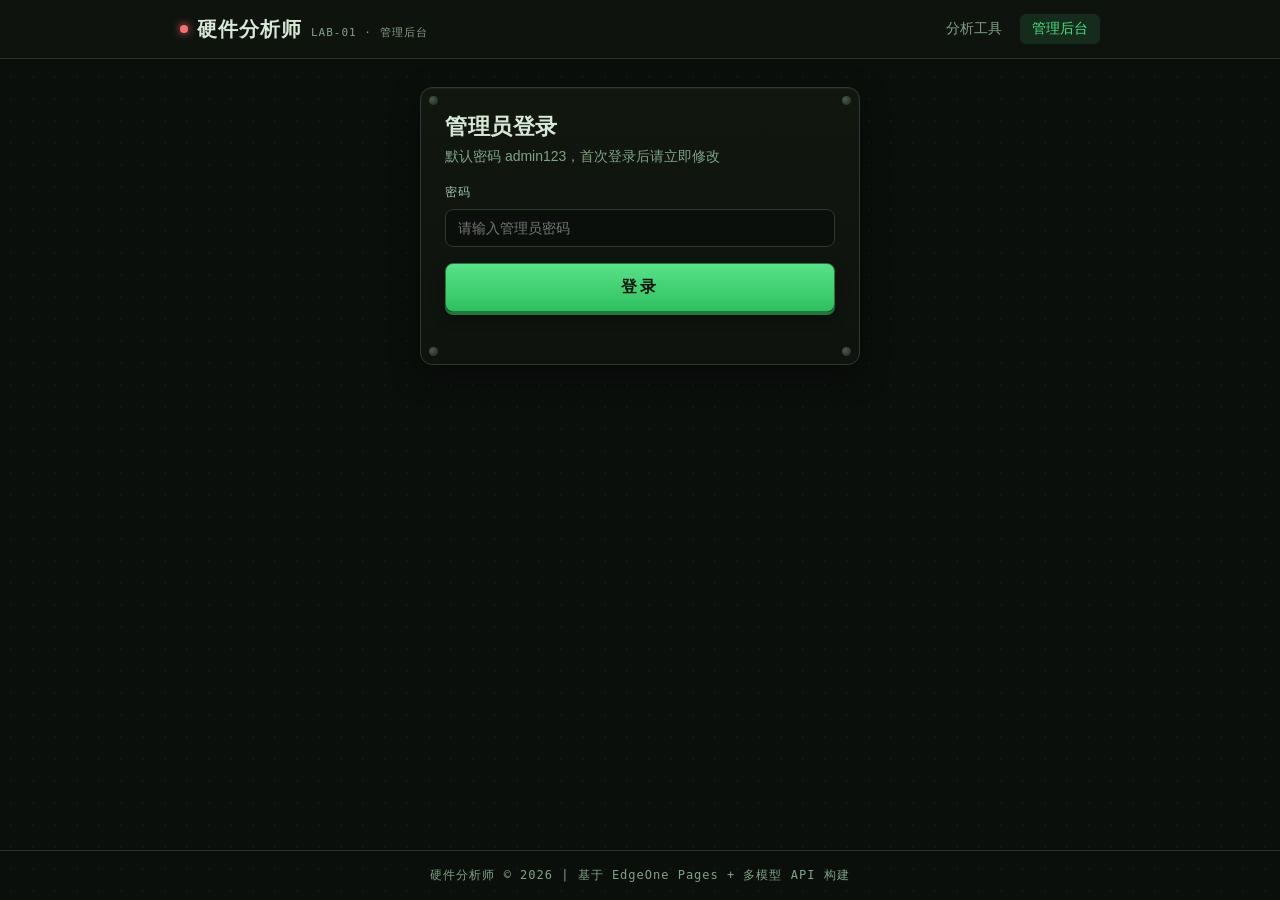
==== commit 70542b87: "v4.0 前端改版：示波器 LAB-01 主题（磷光绿读数、仪器面板、实体按键）" ====
--- a/admin.html
+++ b/admin.html
@@ -4,15 +4,16 @@
   <meta charset="UTF-8">
   <meta name="viewport" content="width=device-width, initial-scale=1.0">
   <title>管理后台 - 硬件分析师</title>
+  <link rel="icon" href="data:image/svg+xml,<svg xmlns='http://www.w3.org/2000/svg' viewBox='0 0 24 24'><path fill='%23f7b731' d='M13 2L4 14h6l-1 8 9-12h-6z'/></svg>">
   <link rel="stylesheet" href="/css/style.css">
 </head>
 <body>
   <header class="header">
     <div class="header-inner">
       <div class="logo">
-        <span class="logo-icon">⚡</span>
+        <span class="led"></span>
         <span class="logo-text">硬件分析师</span>
-        <span class="logo-sub">管理后台</span>
+        <span class="logo-sub">LAB-01 · 管理后台</span>
       </div>
       <nav class="nav">
         <a href="/" class="nav-link">分析工具</a>
@@ -24,6 +25,7 @@
   <main class="main">
     <section id="login-section" class="section">
       <div class="upload-card login-card">
+        <span class="screw tl"></span><span class="screw tr"></span><span class="screw bl"></span><span class="screw br"></span>
         <div class="section-header">
           <h2>管理员登录</h2>
           <p>默认密码 admin123，首次登录后请立即修改</p>
@@ -39,6 +41,7 @@
 
     <section id="panel-section" class="section" style="display:none;">
       <div class="section-header">
+        <p class="kicker">CH3 · INSTRUMENT CONFIG</p>
         <h2>供应商配置</h2>
         <button class="btn btn-secondary" id="logout-btn">退出登录</button>
       </div>
@@ -67,6 +70,10 @@
               <input type="number" id="daily-limit-input" min="1" max="100000">
             </div>
             <div class="form-group">
+              <label for="ip-limit-input">单 IP 每日上限（0 为不限）</label>
+              <input type="number" id="ip-limit-input" min="0" max="100000">
+            </div>
+            <div class="form-group">
               <label for="access-code-input">分析访问口令（留空为不启用）</label>
               <input type="text" id="access-code-input" placeholder="启用后，用户分析时需输入此口令">
             </div>
@@ -91,6 +98,10 @@
             <div class="info-item"><span class="info-label">累计调用</span><span class="info-value" id="stat-total">-</span></div>
             <div class="info-item"><span class="info-label">每日上限</span><span class="info-value" id="stat-limit">-</span></div>
           </div>
+          <div class="health-line" id="health-line"></div>
+          <div id="pstats-wrap"></div>
+          <h4 class="sub-title">最近事件</h4>
+          <div class="event-list" id="event-list"></div>
           <button class="btn btn-secondary" id="reset-stats-btn">重置统计</button>
           <button class="btn btn-secondary" id="refresh-stats-btn">刷新</button>
         </div>
--- a/css/style.css
+++ b/css/style.css
@@ -1,22 +1,32 @@
+/* 硬件分析师 · 示波器主题 (LAB-01)
+   Bench-instrument design language: phosphor green readouts on near-black
+   green-tinted panels, tactile keys, restrained amber for warnings. */
+
 :root {
-  --bg: #0d1117;
-  --bg-card: #161b22;
-  --bg-input: #0d1117;
-  --border: #30363d;
-  --text: #e6edf3;
-  --text-dim: #8b949e;
-  --accent: #2f81f7;
-  --accent-hover: #1f6feb;
-  --ok: #3fb950;
-  --fail: #f85149;
-  --warn: #d29922;
-  --radius: 10px;
+  --bg: #0b0f0c;
+  --bg-panel: #10160f;
+  --bg-panel-2: #0e130e;
+  --bg-input: #0b0f0c;
+  --border: #2a3d2c;
+  --border-soft: #223528;
+  --text: #d7e8d7;
+  --text-dim: #7fa383;
+  --text-label: #9dc7a3;
+  --green: #4ade80;
+  --green-bright: #57e389;
+  --green-dark: #1d7a3c;
+  --amber: #fbbf24;
+  --red: #f87171;
+  --radius: 12px;
+  --mono: ui-monospace, Menlo, Consolas, "PingFang SC", monospace;
 }
 
 * { box-sizing: border-box; margin: 0; padding: 0; }
 
 body {
   background: var(--bg);
+  background-image: radial-gradient(rgba(74, 222, 128, 0.055) 1px, transparent 1px);
+  background-size: 22px 22px;
   color: var(--text);
   font-family: -apple-system, BlinkMacSystemFont, "Segoe UI", "PingFang SC", "Microsoft YaHei", sans-serif;
   min-height: 100vh;
@@ -26,8 +36,8 @@
 
 /* header */
 .header {
-  border-bottom: 1px solid var(--border);
-  background: var(--bg-card);
+  border-bottom: 1px solid var(--border-soft);
+  background: var(--bg-panel-2);
 }
 .header-inner {
   max-width: 960px;
@@ -39,10 +49,24 @@
   flex-wrap: wrap;
   gap: 10px;
 }
-.logo { display: flex; align-items: baseline; gap: 8px; }
-.logo-icon { font-size: 22px; }
-.logo-text { font-size: 20px; font-weight: 700; }
-.logo-sub { font-size: 12px; color: var(--text-dim); }
+.logo { display: flex; align-items: baseline; gap: 9px; }
+.led {
+  display: inline-block;
+  width: 8px; height: 8px;
+  border-radius: 50%;
+  background: var(--red);
+  box-shadow: 0 0 8px var(--red);
+  align-self: center;
+  animation: ledPulse 2.4s ease-in-out infinite;
+}
+@keyframes ledPulse { 0%, 100% { opacity: 1; } 50% { opacity: 0.5; } }
+@media (prefers-reduced-motion: reduce) {
+  .led { animation: none; }
+  .spinner { animation-duration: 2s; }
+}
+.logo-icon { font-size: 20px; }
+.logo-text { font-size: 20px; font-weight: 800; letter-spacing: 1px; }
+.logo-sub { font-size: 11px; color: var(--text-dim); font-family: var(--mono); letter-spacing: 1px; }
 .nav { display: flex; gap: 6px; }
 .nav-link {
   color: var(--text-dim);
@@ -51,8 +75,8 @@
   border-radius: 6px;
   font-size: 14px;
 }
-.nav-link:hover { color: var(--text); background: rgba(255, 255, 255, 0.06); }
-.nav-link.active { color: var(--text); background: rgba(47, 129, 247, 0.18); }
+.nav-link:hover { color: var(--text); background: rgba(74, 222, 128, 0.07); }
+.nav-link.active { color: var(--green); background: rgba(74, 222, 128, 0.12); }
 
 /* layout */
 .main {
@@ -62,97 +86,137 @@
   margin: 0 auto;
   padding: 28px 20px 40px;
 }
+.kicker {
+  font-family: var(--mono);
+  font-size: 11px;
+  letter-spacing: 2px;
+  color: var(--green);
+  margin-bottom: 6px;
+}
 .section-header { margin-bottom: 18px; }
-.section-header h2 { font-size: 22px; margin-bottom: 6px; }
+.section-header h2 { font-size: 22px; margin-bottom: 6px; letter-spacing: 0.5px; }
 .section-header p { color: var(--text-dim); font-size: 14px; }
 .section-header .btn { float: right; }
 .footer {
-  border-top: 1px solid var(--border);
+  border-top: 1px solid var(--border-soft);
   padding: 16px;
   text-align: center;
   color: var(--text-dim);
-  font-size: 13px;
-}
-
-/* forms */
+  font-size: 12px;
+  font-family: var(--mono);
+  letter-spacing: 1px;
+}
+
+/* instrument panels */
 .upload-card, .progress-card, .error-card, .history-card, .login-card {
-  background: var(--bg-card);
+  background: linear-gradient(180deg, #11170f, var(--bg-panel-2));
   border: 1px solid var(--border);
   border-radius: var(--radius);
   padding: 24px;
+  box-shadow: inset 0 1px 0 rgba(255, 255, 255, 0.05), 0 10px 30px rgba(0, 0, 0, 0.45);
+  position: relative;
 }
 .login-card { max-width: 440px; margin: 0 auto; }
+.screw {
+  position: absolute;
+  width: 9px; height: 9px;
+  border-radius: 50%;
+  background: radial-gradient(circle at 35% 35%, #4a5a4c, #1c261d);
+  pointer-events: none;
+}
+.screw.tl { top: 8px; left: 8px; }
+.screw.tr { top: 8px; right: 8px; }
+.screw.bl { bottom: 8px; left: 8px; }
+.screw.br { bottom: 8px; right: 8px; }
+.wave { display: block; width: 100%; height: 30px; margin-bottom: 14px; opacity: 0.8; }
+
+/* forms */
 .form-group { margin-bottom: 16px; flex: 1; }
 .form-group label {
   display: block;
-  font-size: 14px;
+  font-size: 12px;
+  font-family: var(--mono);
+  letter-spacing: 1px;
   margin-bottom: 8px;
-  color: var(--text);
+  color: var(--text-label);
 }
 .form-group input, .form-group select {
   width: 100%;
   background: var(--bg-input);
   border: 1px solid var(--border);
-  border-radius: 6px;
+  border-radius: 8px;
   color: var(--text);
   padding: 10px 12px;
   font-size: 14px;
-}
+  font-family: var(--mono);
+}
+.form-group select { font-family: inherit; }
 .form-group input:focus, .form-group select:focus {
   outline: none;
-  border-color: var(--accent);
+  border-color: var(--green);
+  box-shadow: 0 0 0 3px rgba(74, 222, 128, 0.15);
 }
 .form-group input:disabled { color: var(--text-dim); }
 .form-row { display: flex; gap: 16px; }
 @media (max-width: 640px) { .form-row { flex-direction: column; gap: 0; } }
-.form-error { color: var(--fail); font-size: 14px; margin-top: 10px; min-height: 18px; }
+.form-error { color: var(--red); font-size: 14px; margin-top: 10px; min-height: 18px; }
 
 .file-upload {
-  border: 2px dashed var(--border);
-  border-radius: var(--radius);
+  border: 1.5px dashed #37543c;
+  border-radius: 10px;
   padding: 34px 16px;
   text-align: center;
   cursor: pointer;
+  background: rgba(74, 222, 128, 0.04);
   transition: border-color 0.15s, background 0.15s;
 }
 .file-upload:hover, .file-upload.dragover {
-  border-color: var(--accent);
-  background: rgba(47, 129, 247, 0.08);
+  border-color: var(--green);
+  background: rgba(74, 222, 128, 0.08);
 }
 .file-upload-content { display: flex; flex-direction: column; gap: 6px; align-items: center; }
 .file-icon { font-size: 34px; }
 .file-text { font-size: 15px; }
 .file-hint { font-size: 12px; color: var(--text-dim); }
-.file-meta { margin-top: 10px; font-size: 13px; color: var(--text-dim); line-height: 1.6; }
+.file-meta { margin-top: 10px; font-size: 13px; color: var(--text-label); line-height: 1.6; font-family: var(--mono); }
 
 .chip-row { display: flex; flex-wrap: wrap; gap: 6px; margin-top: 8px; }
 .mcu-chip {
-  background: rgba(255, 255, 255, 0.05);
+  background: rgba(74, 222, 128, 0.05);
   border: 1px solid var(--border);
   color: var(--text-dim);
   border-radius: 999px;
   padding: 3px 10px;
   font-size: 12px;
-  cursor: pointer;
-}
-.mcu-chip:hover { color: var(--text); border-color: var(--accent); }
-
-/* buttons */
+  font-family: var(--mono);
+  cursor: pointer;
+}
+.mcu-chip:hover { color: var(--green); border-color: var(--green); }
+
+/* buttons: tactile instrument keys */
 .btn {
   border: 1px solid var(--border);
-  background: var(--bg-card);
+  background: var(--bg-panel);
   color: var(--text);
-  border-radius: 6px;
+  border-radius: 8px;
   padding: 8px 16px;
   font-size: 14px;
   cursor: pointer;
 }
-.btn:hover { border-color: var(--text-dim); }
+.btn:hover { border-color: var(--green); color: var(--green); }
 .btn:disabled { opacity: 0.45; cursor: not-allowed; }
-.btn-primary { background: var(--accent); border-color: var(--accent); color: #fff; }
-.btn-primary:hover { background: var(--accent-hover); border-color: var(--accent-hover); }
+.btn-primary {
+  background: linear-gradient(180deg, var(--green-bright), #2fbf5f);
+  border-color: var(--green-dark);
+  color: #06130a;
+  font-weight: 700;
+  letter-spacing: 1px;
+  box-shadow: 0 3px 0 var(--green-dark), 0 6px 14px rgba(0, 0, 0, 0.35);
+}
+.btn-primary:hover { color: #06130a; border-color: var(--green-dark); filter: brightness(1.05); }
+.btn-primary:active { transform: translateY(2px); box-shadow: 0 1px 0 var(--green-dark); }
 .btn-secondary { background: transparent; }
-.btn-large { width: 100%; padding: 12px; font-size: 16px; }
+.btn-large { width: 100%; padding: 13px; font-size: 16px; letter-spacing: 3px; }
 .btn-sm { padding: 4px 10px; font-size: 13px; }
 .btn-copy {
   margin-left: auto;
@@ -162,15 +226,16 @@
   border-radius: 6px;
   padding: 4px 12px;
   font-size: 13px;
-  cursor: pointer;
-}
-.btn-copy:hover { color: var(--text); }
-.btn-copy.copied { color: var(--ok); border-color: var(--ok); }
+  font-family: var(--mono);
+  cursor: pointer;
+}
+.btn-copy:hover { color: var(--green); border-color: var(--green); }
+.btn-copy.copied { color: var(--green); border-color: var(--green); }
 .spinner {
   display: inline-block;
   width: 14px; height: 14px;
-  border: 2px solid rgba(255, 255, 255, 0.35);
-  border-top-color: #fff;
+  border: 2px solid rgba(6, 19, 10, 0.3);
+  border-top-color: #06130a;
   border-radius: 50%;
   animation: spin 0.8s linear infinite;
   vertical-align: -2px;
@@ -187,73 +252,124 @@
   border: 2px solid var(--border);
   display: flex; align-items: center; justify-content: center;
   font-weight: 700;
+  font-family: var(--mono);
   color: var(--text-dim);
   background: var(--bg);
 }
-.step.active .step-icon { border-color: var(--accent); color: var(--accent); }
-.step.done .step-icon { border-color: var(--ok); background: var(--ok); color: #fff; }
+.step.active .step-icon { border-color: var(--green); color: var(--green); box-shadow: 0 0 10px rgba(74, 222, 128, 0.35); }
+.step.done .step-icon { border-color: var(--green); background: var(--green); color: #06130a; }
 .step-text { font-size: 14px; }
-.step-status { font-size: 12px; color: var(--text-dim); margin-top: 4px; min-height: 16px; }
-.step-line { flex: 1; height: 2px; background: var(--border); margin-top: 18px; }
-.step-line.active { background: var(--accent); }
-.step-line.done { background: var(--ok); }
-.progress-elapsed { margin-top: 18px; text-align: center; color: var(--text-dim); font-size: 13px; }
+.step-status { font-size: 12px; color: var(--text-dim); margin-top: 4px; min-height: 16px; font-family: var(--mono); }
+.step-line { flex: 1; height: 2px; background: var(--border-soft); margin-top: 18px; }
+.step-line.active { background: var(--green); }
+.step-line.done { background: var(--green); }
+.progress-elapsed { margin-top: 18px; text-align: center; color: var(--text-dim); font-size: 13px; font-family: var(--mono); }
+.stream-preview-wrap { margin-top: 16px; text-align: left; }
+.stream-preview-label { font-size: 12px; color: var(--text-dim); margin-bottom: 6px; font-family: var(--mono); letter-spacing: 1px; }
+.stream-preview {
+  background: #070a07;
+  border: 1px solid var(--border-soft);
+  border-radius: 8px;
+  padding: 12px;
+  font-family: var(--mono);
+  font-size: 12px;
+  line-height: 1.6;
+  color: var(--text-label);
+  max-height: 180px;
+  overflow-y: auto;
+  white-space: pre-wrap;
+  word-break: break-all;
+}
+.progress-actions { margin-top: 16px; text-align: center; }
 
 /* results */
 .result-actions { display: flex; gap: 8px; }
 .result-meta {
   color: var(--text-dim);
   font-size: 13px;
+  font-family: var(--mono);
   margin-bottom: 16px;
   line-height: 1.7;
 }
-.result-meta-note { color: var(--warn); }
+.result-meta-note { color: var(--amber); }
 .result-cards { display: flex; flex-direction: column; gap: 16px; }
 .card {
-  background: var(--bg-card);
+  background: linear-gradient(180deg, #11170f, var(--bg-panel-2));
   border: 1px solid var(--border);
   border-radius: var(--radius);
   overflow: hidden;
+  box-shadow: inset 0 1px 0 rgba(255, 255, 255, 0.04);
 }
 .card-header {
   display: flex;
   align-items: center;
   gap: 8px;
   padding: 14px 18px;
-  border-bottom: 1px solid var(--border);
-}
-.card-header h3 { font-size: 16px; }
+  border-bottom: 1px solid var(--border-soft);
+}
+.card-header h3 { font-size: 16px; letter-spacing: 0.5px; }
 .card-icon { font-size: 18px; }
 .card-subheader { padding: 10px 18px 0; color: var(--text-dim); font-size: 14px; }
 .card-body { padding: 16px 18px; }
 .info-grid { display: grid; grid-template-columns: 1fr 1fr; gap: 12px 20px; }
 @media (max-width: 640px) { .info-grid { grid-template-columns: 1fr; } }
 .info-item { display: flex; flex-direction: column; gap: 3px; }
-.info-label { font-size: 12px; color: var(--text-dim); }
+.info-label { font-size: 11px; color: var(--text-dim); font-family: var(--mono); letter-spacing: 1px; }
 .info-value { font-size: 14px; line-height: 1.55; }
 .principle-text { font-size: 14px; line-height: 1.8; white-space: pre-wrap; }
 .notes-list { padding-left: 20px; font-size: 14px; line-height: 1.9; }
 
-.code-window { border: 1px solid var(--border); border-radius: 8px; overflow: hidden; }
+.code-window { border: 1px solid var(--border-soft); border-radius: 8px; overflow: hidden; }
 .code-header {
   display: flex;
   align-items: center;
   gap: 6px;
-  background: #010409;
+  background: #0d120d;
   padding: 8px 12px;
 }
 .code-dot { width: 11px; height: 11px; border-radius: 50%; }
-.code-dot-red { background: #ff5f57; }
-.code-dot-yellow { background: #febc2e; }
-.code-dot-green { background: #28c840; }
-.code-title { margin-left: 8px; font-size: 12px; color: var(--text-dim); font-family: ui-monospace, Menlo, Consolas, monospace; }
-.code-window pre { background: #0d1117; padding: 14px; overflow-x: auto; }
+.code-dot-red { background: var(--red); }
+.code-dot-yellow { background: var(--amber); }
+.code-dot-green { background: var(--green); }
+.code-title { margin-left: 8px; font-size: 12px; color: var(--text-dim); font-family: var(--mono); }
+.code-window pre { background: #070a07; padding: 14px; overflow-x: auto; }
 .code-window code {
-  font-family: ui-monospace, Menlo, Consolas, monospace;
+  font-family: var(--mono);
   font-size: 13px;
   line-height: 1.6;
   background: transparent !important;
-}
+  color: #cfe6cf;
+}
+/* oscilloscope-tinted syntax (overrides on top of the hljs base theme) */
+.code-window .hljs-keyword, .code-window .hljs-selector-tag, .code-window .hljs-doctag { color: var(--green); }
+.code-window .hljs-string, .code-window .hljs-regexp { color: #e8c268; }
+.code-window .hljs-number, .code-window .hljs-literal { color: var(--amber); }
+.code-window .hljs-comment, .code-window .hljs-quote { color: #5f7a63; font-style: italic; }
+.code-window .hljs-title, .code-window .hljs-title.function_, .code-window .hljs-name, .code-window .hljs-section { color: #a7f3c9; }
+.code-window .hljs-built_in, .code-window .hljs-type, .code-window .hljs-class .hljs-title { color: #7dd3a8; }
+.code-window .hljs-attr, .code-window .hljs-attribute, .code-window .hljs-variable, .code-window .hljs-template-variable { color: #d7e8d7; }
+.code-window .hljs-meta { color: var(--text-label); }
+.code-window .hljs-symbol, .code-window .hljs-bullet, .code-window .hljs-link { color: #e8c268; }
+
+/* data tables */
+.data-table { width: 100%; border-collapse: collapse; font-size: 13px; }
+.data-table th, .data-table td {
+  border: 1px solid var(--border-soft);
+  padding: 7px 10px;
+  text-align: left;
+  line-height: 1.5;
+  vertical-align: top;
+}
+.data-table th {
+  background: rgba(74, 222, 128, 0.05);
+  color: var(--text-label);
+  font-family: var(--mono);
+  font-size: 11px;
+  letter-spacing: 1px;
+  white-space: nowrap;
+}
+.data-table td { word-break: break-word; font-variant-numeric: tabular-nums; }
+.data-table tbody tr:hover td { background: rgba(74, 222, 128, 0.04); }
 
 /* history */
 .history-card { margin-top: 20px; }
@@ -264,7 +380,7 @@
   align-items: center;
   gap: 10px;
   padding: 9px 0;
-  border-top: 1px solid var(--border);
+  border-top: 1px solid var(--border-soft);
 }
 .history-main {
   flex: 1;
@@ -276,7 +392,7 @@
   cursor: pointer;
   padding: 0;
 }
-.history-main:hover { color: var(--accent); }
+.history-main:hover { color: var(--green); }
 .history-del {
   background: none;
   border: none;
@@ -284,61 +400,99 @@
   font-size: 13px;
   cursor: pointer;
 }
-.history-del:hover { color: var(--fail); }
+.history-del:hover { color: var(--red); }
 
 /* error */
 .error-card { text-align: center; }
 .error-icon { font-size: 34px; }
 .error-card h3 { margin: 10px 0; }
 .error-card p { color: var(--text-dim); line-height: 1.7; }
-.error-detail { color: var(--warn); font-size: 13px; line-height: 1.7; margin: 10px 0; }
+.error-detail { color: var(--amber); font-size: 13px; line-height: 1.7; margin: 10px 0; }
 .error-card .btn { margin-top: 14px; }
+
+/* chat with the manual */
+.chat-card { margin-top: 16px; }
+.chat-log { display: flex; flex-direction: column; gap: 10px; margin-bottom: 14px; }
+.chat-log:empty { margin-bottom: 0; }
+.chat-bubble {
+  max-width: 88%;
+  padding: 10px 14px;
+  border-radius: 12px;
+  font-size: 14px;
+  line-height: 1.7;
+  white-space: pre-wrap;
+  word-break: break-word;
+}
+.chat-user { align-self: flex-end; background: rgba(74, 222, 128, 0.13); border: 1px solid rgba(74, 222, 128, 0.4); }
+.chat-assistant { align-self: flex-start; background: rgba(255, 255, 255, 0.04); border: 1px solid var(--border-soft); }
+.chat-error { color: var(--red); }
+.chat-input-row { display: flex; gap: 10px; }
+.chat-input-row input {
+  flex: 1;
+  background: var(--bg-input);
+  border: 1px solid var(--border);
+  border-radius: 8px;
+  color: var(--text);
+  padding: 10px 12px;
+  font-size: 14px;
+}
+.chat-input-row input:focus { outline: none; border-color: var(--green); box-shadow: 0 0 0 3px rgba(74, 222, 128, 0.15); }
+.chat-hint { margin-top: 10px; font-size: 12px; color: var(--text-dim); }
 
 /* admin */
 .panel-note { color: var(--text-dim); font-size: 14px; line-height: 1.7; margin-bottom: 16px; }
 .provider-card, .settings-card { margin-bottom: 16px; }
-.provider-rank { color: var(--text-dim); font-size: 13px; }
-.provider-state { margin-left: auto; font-size: 13px; }
-.provider-state.ok { color: var(--ok); }
+.provider-rank { color: var(--text-dim); font-size: 12px; font-family: var(--mono); }
+.provider-state { margin-left: auto; font-size: 13px; font-family: var(--mono); }
+.provider-state.ok { color: var(--green); }
 .provider-state.off { color: var(--text-dim); }
 .provider-actions { display: flex; align-items: center; gap: 12px; margin-top: 4px; }
-.test-status { font-size: 13px; color: var(--text-dim); }
-.test-status.ok { color: var(--ok); }
-.test-status.fail { color: var(--fail); }
+.test-status { font-size: 13px; color: var(--text-dim); font-family: var(--mono); }
+.test-status.ok { color: var(--green); }
+.test-status.fail { color: var(--red); }
 .order-item {
   display: flex;
   align-items: center;
   gap: 10px;
   padding: 8px 0;
-  border-top: 1px solid var(--border);
+  border-top: 1px solid var(--border-soft);
   font-size: 14px;
 }
 .order-item:first-child { border-top: none; }
 .order-item span { flex: 1; }
-.save-status { margin-left: 12px; color: var(--ok); font-size: 14px; }
+.save-status { margin-left: 12px; color: var(--green); font-size: 14px; }
+.sub-title { font-size: 14px; margin: 16px 0 10px; color: var(--text); }
+.event-list { font-size: 13px; line-height: 1.6; }
+.event-item { padding: 7px 0; border-top: 1px solid var(--border-soft); color: var(--text-dim); }
+.event-item:first-child { border-top: none; }
+.event-item .event-ok { color: var(--green); }
+.event-item .event-fail { color: var(--red); }
+.health-line { font-size: 13px; color: var(--text-dim); margin-bottom: 14px; font-family: var(--mono); }
+.health-line .ok { color: var(--green); }
 
 /* modal and toast */
 .modal-overlay {
   position: fixed;
   inset: 0;
-  background: rgba(0, 0, 0, 0.65);
+  background: rgba(0, 0, 0, 0.7);
   display: flex;
   align-items: center;
   justify-content: center;
   z-index: 50;
 }
 .modal-card {
-  background: var(--bg-card);
+  background: linear-gradient(180deg, #11170f, var(--bg-panel-2));
   border: 1px solid var(--border);
   border-radius: var(--radius);
   width: min(420px, 92vw);
+  box-shadow: 0 18px 50px rgba(0, 0, 0, 0.55);
 }
 .modal-header {
   display: flex;
   justify-content: space-between;
   align-items: center;
   padding: 16px 20px;
-  border-bottom: 1px solid var(--border);
+  border-bottom: 1px solid var(--border-soft);
 }
 .modal-close {
   background: none; border: none;
@@ -351,14 +505,14 @@
 .contact-icon { font-size: 22px; }
 .contact-info { flex: 1; display: flex; flex-direction: column; }
 .contact-label { font-size: 12px; color: var(--text-dim); }
-.contact-value { font-size: 16px; }
+.contact-value { font-size: 16px; font-family: var(--mono); }
 .contact-note { margin-top: 14px; color: var(--text-dim); font-size: 13px; line-height: 1.6; }
 .toast {
   position: fixed;
   left: 50%;
   bottom: 28px;
   transform: translateX(-50%);
-  background: #21262d;
+  background: #131a13;
   border: 1px solid var(--border);
   color: var(--text);
   padding: 10px 18px;
@@ -366,4 +520,4 @@
   font-size: 14px;
   z-index: 60;
 }
-.toast-error { border-color: var(--fail); }
+.toast-error { border-color: var(--red); }
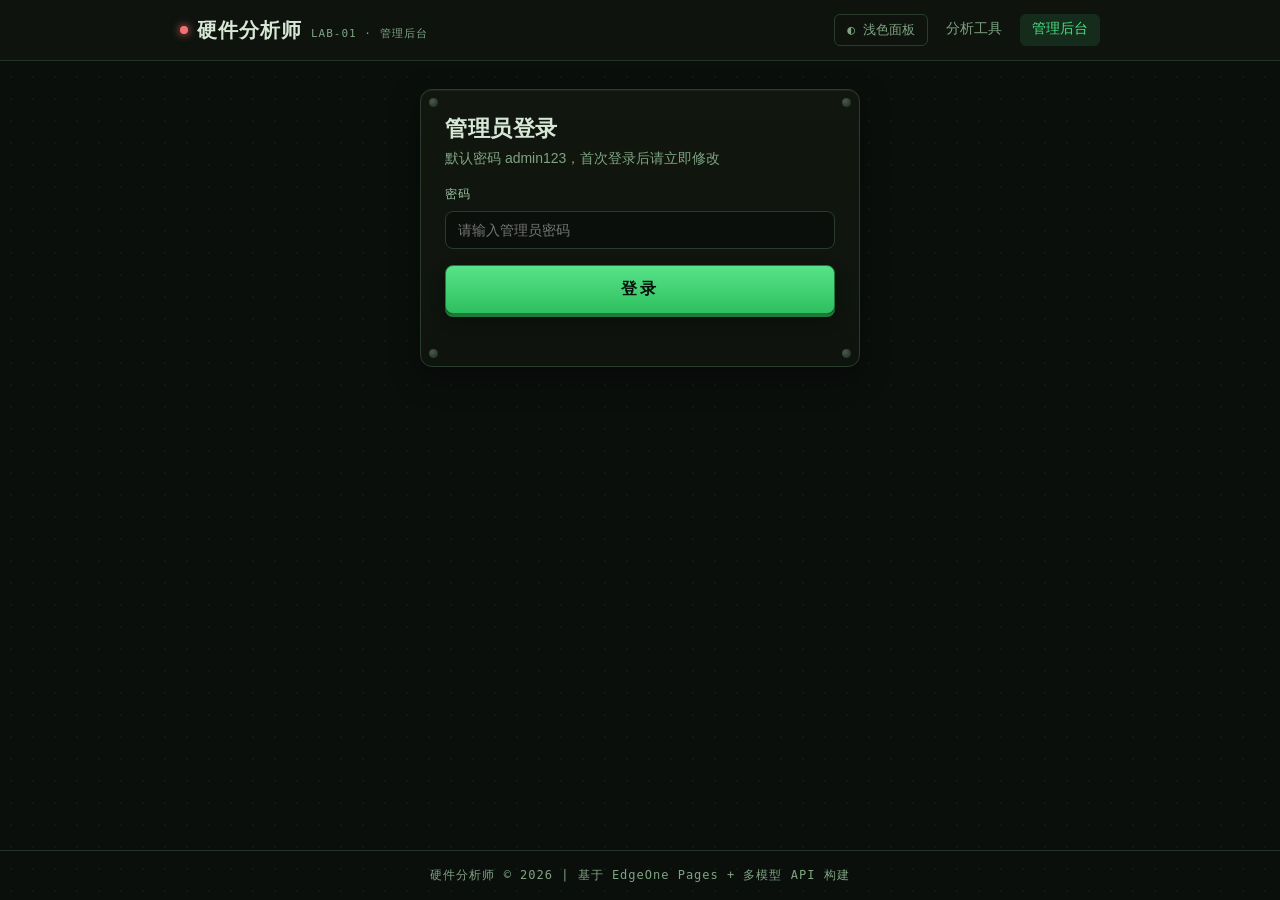
==== commit d99b5fec: "v4.1 浅色仪器面板主题（可切换并记住）＋编程语言自定义下拉" ====
--- a/admin.html
+++ b/admin.html
@@ -5,6 +5,7 @@
   <meta name="viewport" content="width=device-width, initial-scale=1.0">
   <title>管理后台 - 硬件分析师</title>
   <link rel="icon" href="data:image/svg+xml,<svg xmlns='http://www.w3.org/2000/svg' viewBox='0 0 24 24'><path fill='%23f7b731' d='M13 2L4 14h6l-1 8 9-12h-6z'/></svg>">
+  <script>(function(){try{var t=localStorage.getItem('hw-theme');if(t==='light')document.documentElement.setAttribute('data-theme','light');}catch(e){}})();</script>
   <link rel="stylesheet" href="/css/style.css">
 </head>
 <body>
@@ -16,6 +17,7 @@
         <span class="logo-sub">LAB-01 · 管理后台</span>
       </div>
       <nav class="nav">
+        <button id="theme-toggle" class="theme-toggle" type="button">◐ 浅色面板</button>
         <a href="/" class="nav-link">分析工具</a>
         <a href="/admin.html" class="nav-link active">管理后台</a>
       </nav>
@@ -113,6 +115,7 @@
     <p>硬件分析师 &copy; 2026 | 基于 EdgeOne Pages + 多模型 API 构建</p>
   </footer>
 
+  <script src="/js/ui.js"></script>
   <script src="/js/admin.js"></script>
 </body>
 </html>
--- a/css/style.css
+++ b/css/style.css
@@ -521,3 +521,129 @@
   z-index: 60;
 }
 .toast-error { border-color: var(--red); }
+
+/* ---------- light theme: light-grey instrument panel ---------- */
+[data-theme="light"] {
+  --bg: #eceee6;
+  --bg-panel: #f8f9f4;
+  --bg-panel-2: #f1f2ea;
+  --bg-input: #ffffff;
+  --border: #b3c2ab;
+  --border-soft: #ccd5c4;
+  --text: #1d2a1e;
+  --text-dim: #61755f;
+  --text-label: #47634c;
+  --green: #16a34a;
+  --green-bright: #4ade80;
+  --green-dark: #15803d;
+  --amber: #b45309;
+  --red: #dc2626;
+}
+[data-theme="light"] body {
+  background-image: radial-gradient(rgba(21, 101, 52, 0.08) 1px, transparent 1px);
+}
+[data-theme="light"] .header { background: var(--bg-panel-2); }
+[data-theme="light"] .upload-card, [data-theme="light"] .progress-card,
+[data-theme="light"] .error-card, [data-theme="light"] .history-card,
+[data-theme="light"] .login-card, [data-theme="light"] .card,
+[data-theme="light"] .modal-card {
+  background: linear-gradient(180deg, #ffffff, var(--bg-panel-2));
+  box-shadow: inset 0 1px 0 rgba(255, 255, 255, 0.9), 0 10px 24px rgba(31, 41, 31, 0.10);
+}
+[data-theme="light"] .screw { background: radial-gradient(circle at 35% 35%, #dde3d4, #a9b89e); }
+[data-theme="light"] .chat-assistant { background: rgba(20, 40, 20, 0.05); }
+[data-theme="light"] .btn-primary { box-shadow: 0 3px 0 var(--green-dark), 0 6px 14px rgba(31, 41, 31, 0.18); }
+[data-theme="light"] .file-upload { background: rgba(22, 163, 74, 0.05); }
+/* screens stay dark on the light panel, like real bench instruments */
+[data-theme="light"] .code-window, [data-theme="light"] .stream-preview-wrap {
+  --green: #4ade80; --amber: #fbbf24; --red: #f87171;
+  --text-label: #9dc7a3; --border-soft: #223528;
+}
+[data-theme="light"] .toast { background: #131a13; color: #d7e8d7; }
+
+/* theme toggle */
+.theme-toggle {
+  background: transparent;
+  border: 1px solid var(--border);
+  color: var(--text-dim);
+  border-radius: 6px;
+  padding: 6px 12px;
+  font-size: 13px;
+  font-family: var(--mono);
+  cursor: pointer;
+}
+.theme-toggle:hover { color: var(--green); border-color: var(--green); }
+
+/* ---------- custom dropdown (upgraded select) ---------- */
+.dd { position: relative; }
+.dd-native {
+  position: absolute !important;
+  opacity: 0 !important;
+  pointer-events: none !important;
+  height: 0 !important;
+  width: 0 !important;
+  padding: 0 !important;
+  border: none !important;
+}
+.dd-btn {
+  width: 100%;
+  display: flex;
+  align-items: center;
+  justify-content: space-between;
+  gap: 10px;
+  background: var(--bg-input);
+  border: 1px solid var(--border);
+  border-radius: 8px;
+  color: var(--text);
+  padding: 10px 12px;
+  font-size: 14px;
+  cursor: pointer;
+  text-align: left;
+}
+.dd-btn:hover { border-color: var(--green); }
+.dd.open .dd-btn, .dd-btn:focus-visible {
+  outline: none;
+  border-color: var(--green);
+  box-shadow: 0 0 0 3px rgba(74, 222, 128, 0.15);
+}
+.dd-chevron { color: var(--text-dim); font-size: 11px; transition: transform 0.15s; flex: 0 0 auto; }
+.dd.open .dd-chevron { transform: rotate(180deg); color: var(--green); }
+.dd-list {
+  position: absolute;
+  top: calc(100% + 6px);
+  left: 0; right: 0;
+  z-index: 40;
+  background: var(--bg-panel);
+  border: 1px solid var(--border);
+  border-radius: 10px;
+  box-shadow: 0 14px 34px rgba(0, 0, 0, 0.35);
+  padding: 5px;
+  max-height: 264px;
+  overflow-y: auto;
+  opacity: 0;
+  transform: translateY(-4px);
+  pointer-events: none;
+  transition: opacity 0.13s, transform 0.13s;
+}
+[data-theme="light"] .dd-list { box-shadow: 0 14px 34px rgba(31, 41, 31, 0.18); }
+.dd.open .dd-list { opacity: 1; transform: none; pointer-events: auto; }
+.dd-item {
+  padding: 9px 11px;
+  border-radius: 6px;
+  font-size: 14px;
+  cursor: pointer;
+  display: flex;
+  align-items: center;
+  gap: 8px;
+  color: var(--text);
+}
+.dd-item:before {
+  content: "";
+  width: 6px; height: 6px;
+  border-radius: 50%;
+  background: transparent;
+  flex: 0 0 auto;
+}
+.dd-item:hover, .dd-item.focused { background: rgba(74, 222, 128, 0.09); }
+.dd-item.selected { color: var(--green); }
+.dd-item.selected:before { background: var(--green); box-shadow: 0 0 6px var(--green); }
